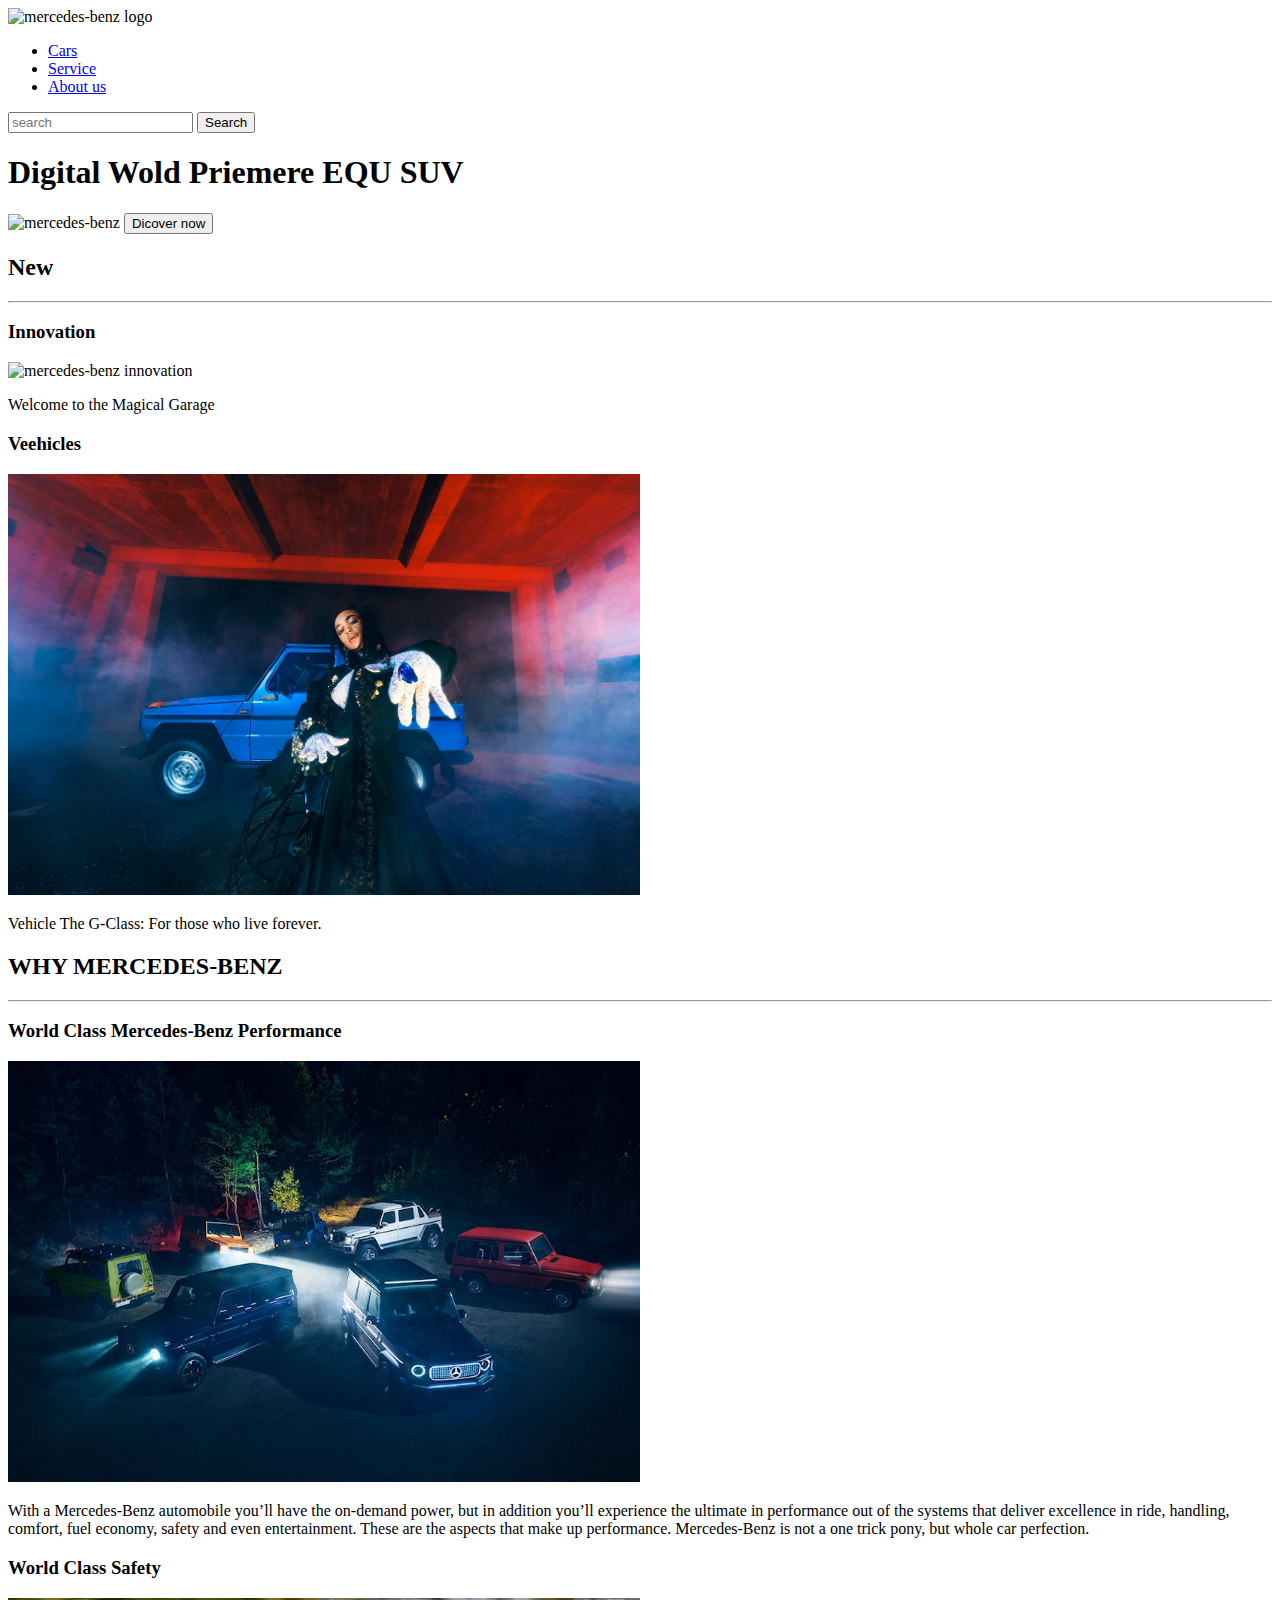
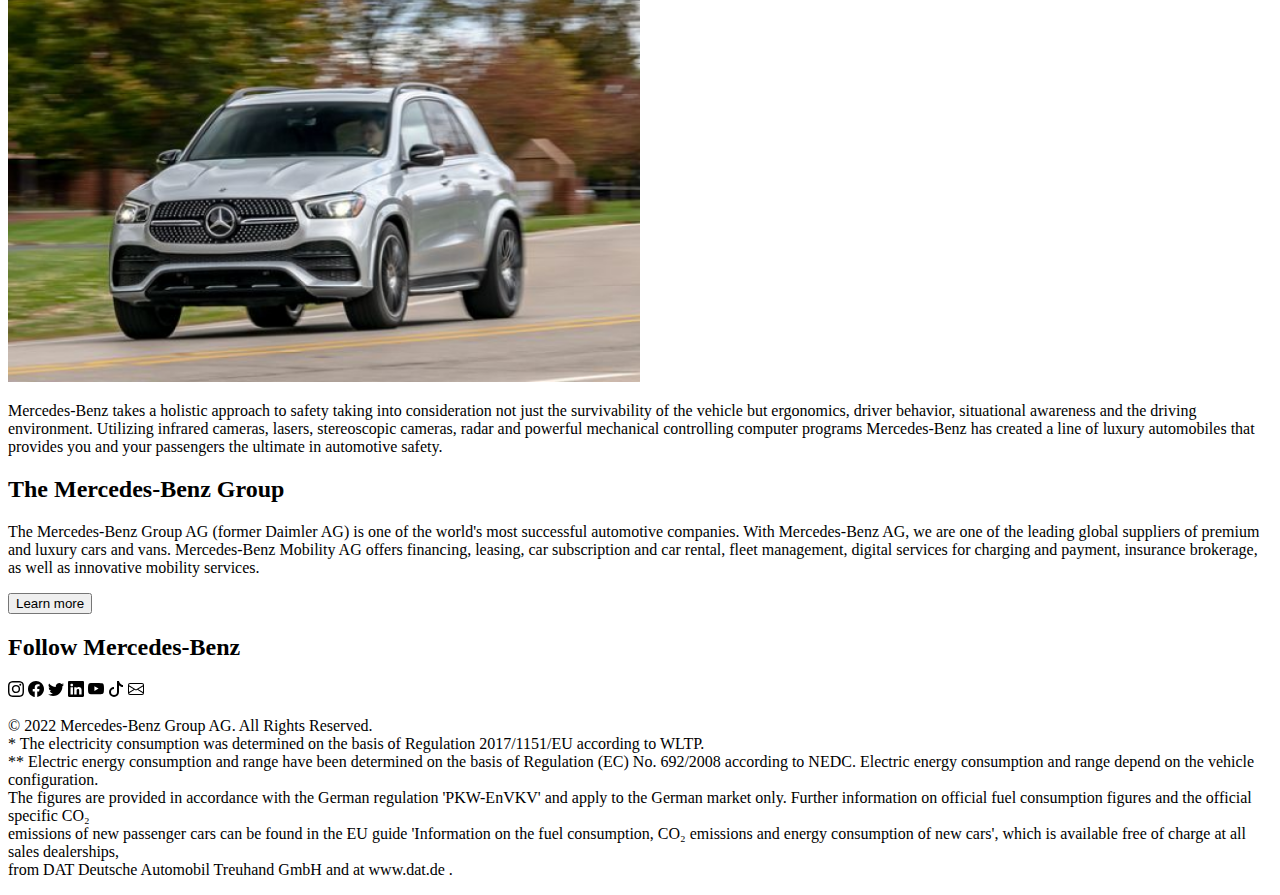
==== index.html @ 8e80aeaf "home picture changed" ====
<!DOCTYPE html>

<html lang="en">
    <head>
        <meta charset="UTF-8">
        <meta
  name="description"
  content="Mercedes-Benz is a German global automobile marque and a division of Daimler AG. Mercedes-Benz is known for luxury vehicles, buses, coaches, ambulances and trucks. The headquarters is in Stuttgart, Baden-Württemberg.">
        <meta http-equiv="X-UA-Compatible" content="IE=edge">
        <meta name="viewport" content="width=device-width, initial-scale=1.0">
        <script src="https://icons.getbootstrap.com/"></script>
        <title>Mercedes-Benz-Home</title>
    </head>
    <body>
        <!--header-->
       <header>
        <img src="picture/logo.png" alt="mercedes-benz logo" style="width:100px; height: auto">
        <div>
            <menu>
                <li><a href="HTML/cars.html">Cars</a></li>
                <li><a href="HTML/service.html">Service</a></li>
                <li><a href="HTML/about.html">About us</a></li>
            </menu>
        </div>
           <input type="search" id="site-search" name="search" placeholder="search">
        <button>Search</button>
       </header>
       <!--main-->
       <main>

        <section>
            <h1>Digital Wold Priemere EQU SUV</h1>
            <img src="https://www.mercedes-benz.com/en/vehicles/passenger-cars/eqs-suv/_jcr_content/root/slider/sliderchilditems/slideritem/image/MQ7-0-image-20220916083912/01-mercedes-benz-eqs-suv-livestream-3400x1440.jpeg" alt="mercedes-benz" style="width:100%; height:auto;">
            <button>Dicover now</button>
        </section>
        <section>
            <h2>New</h2>
            <hr>
            <article>
                <h3>Innovation</h3>
                <img src="https://www.mercedes-benz.com/en/_jcr_content/root/teasertiles/parsys/teasertilesitem/image/MQ6-0-image-20220722085147/mercedes-benz-home-teaser-eq-drivetrain-2784x1570-08-2022.jpeg" alt="mercedes-benz innovation" style="width:50%; height:auto;">
                <p>Welcome to the Magical Garage</p>
            </article>
            <article>
                <h3>Veehicles</h3>
                <img src="picture/home/vehicles.jpg" alt="mercedes-benz vehicles" style="width:50%; height:auto;">
                <p>Vehicle The G-Class: For those who live forever.</p>
            </article>
        </section>
        <section>
            <h2>WHY MERCEDES-BENZ</h2>
            <hr>
            <article>
                <h3>World Class Mercedes-Benz Performance</h3>
                <img src="picture/home/g-class.jpg" alt="mercedes-benz g-class" style="width:50%; height:auto;">
                <p>
                    With a Mercedes-Benz automobile you’ll have the on-demand power, but in addition you’ll experience the ultimate in 
                    performance out of the systems that deliver excellence in ride, handling, comfort, fuel economy, safety and even entertainment. 
                    These are the aspects that make up performance. Mercedes-Benz is not a one trick pony, but whole car perfection.
                </p>
            </article>
            <article>
                <h3>World Class Safety</h3>
                <img src="picture/home/Class-safety.png" alt="class-safety" style="width:50%; height:auto;">
                <p>
                    Mercedes-Benz takes a holistic approach to safety taking into consideration not just the survivability of the vehicle but ergonomics, 
                    driver behavior, situational awareness and the driving environment. Utilizing infrared cameras, lasers, stereoscopic cameras, radar 
                    and powerful mechanical controlling computer programs Mercedes-Benz has created a line of luxury automobiles that provides you and your passengers the ultimate in automotive safety.
                </p>
            </article>
        </section>
       </main>
       <!-- footer-->
       <footer>
        <section>
            <h2>The Mercedes-Benz Group</h2>
            <p>
                The Mercedes-Benz Group AG (former Daimler AG) is one of the world's most successful automotive companies. With Mercedes-Benz AG, we are one of the 
                leading global suppliers of premium and luxury cars and vans. Mercedes-Benz Mobility AG offers financing, leasing, car subscription and car rental, 
                fleet management, digital services for charging and payment, insurance brokerage, as well as innovative mobility services.
            </p>
            <button>Learn more</button>
        </section>
        <section>
            <h2>Follow Mercedes-Benz</h2>
            <svg xmlns="http://www.w3.org/2000/svg" width="16" height="16" fill="currentColor" class="bi bi-instagram" viewBox="0 0 16 16">
                <path d="M8 0C5.829 0 5.556.01 4.703.048 3.85.088 3.269.222 2.76.42a3.917 3.917 0 0 0-1.417.923A3.927 3.927 0 0 0 .42 2.76C.222 3.268.087 3.85.048 4.7.01 5.555 0 5.827 0 8.001c0 2.172.01 2.444.048 3.297.04.852.174 1.433.372 1.942.205.526.478.972.923 1.417.444.445.89.719 1.416.923.51.198 1.09.333 1.942.372C5.555 15.99 5.827 16 8 16s2.444-.01 3.298-.048c.851-.04 1.434-.174 1.943-.372a3.916 3.916 0 0 0 1.416-.923c.445-.445.718-.891.923-1.417.197-.509.332-1.09.372-1.942C15.99 10.445 16 10.173 16 8s-.01-2.445-.048-3.299c-.04-.851-.175-1.433-.372-1.941a3.926 3.926 0 0 0-.923-1.417A3.911 3.911 0 0 0 13.24.42c-.51-.198-1.092-.333-1.943-.372C10.443.01 10.172 0 7.998 0h.003zm-.717 1.442h.718c2.136 0 2.389.007 3.232.046.78.035 1.204.166 1.486.275.373.145.64.319.92.599.28.28.453.546.598.92.11.281.24.705.275 1.485.039.843.047 1.096.047 3.231s-.008 2.389-.047 3.232c-.035.78-.166 1.203-.275 1.485a2.47 2.47 0 0 1-.599.919c-.28.28-.546.453-.92.598-.28.11-.704.24-1.485.276-.843.038-1.096.047-3.232.047s-2.39-.009-3.233-.047c-.78-.036-1.203-.166-1.485-.276a2.478 2.478 0 0 1-.92-.598 2.48 2.48 0 0 1-.6-.92c-.109-.281-.24-.705-.275-1.485-.038-.843-.046-1.096-.046-3.233 0-2.136.008-2.388.046-3.231.036-.78.166-1.204.276-1.486.145-.373.319-.64.599-.92.28-.28.546-.453.92-.598.282-.11.705-.24 1.485-.276.738-.034 1.024-.044 2.515-.045v.002zm4.988 1.328a.96.96 0 1 0 0 1.92.96.96 0 0 0 0-1.92zm-4.27 1.122a4.109 4.109 0 1 0 0 8.217 4.109 4.109 0 0 0 0-8.217zm0 1.441a2.667 2.667 0 1 1 0 5.334 2.667 2.667 0 0 1 0-5.334z"/>
            </svg>
            <svg xmlns="http://www.w3.org/2000/svg" width="16" height="16" fill="currentColor" class="bi bi-facebook" viewBox="0 0 16 16">
                <path d="M16 8.049c0-4.446-3.582-8.05-8-8.05C3.58 0-.002 3.603-.002 8.05c0 4.017 2.926 7.347 6.75 7.951v-5.625h-2.03V8.05H6.75V6.275c0-2.017 1.195-3.131 3.022-3.131.876 0 1.791.157 1.791.157v1.98h-1.009c-.993 0-1.303.621-1.303 1.258v1.51h2.218l-.354 2.326H9.25V16c3.824-.604 6.75-3.934 6.75-7.951z"/>
            </svg>
            <svg xmlns="http://www.w3.org/2000/svg" width="16" height="16" fill="currentColor" class="bi bi-twitter" viewBox="0 0 16 16">
                <path d="M5.026 15c6.038 0 9.341-5.003 9.341-9.334 0-.14 0-.282-.006-.422A6.685 6.685 0 0 0 16 3.542a6.658 6.658 0 0 1-1.889.518 3.301 3.301 0 0 0 1.447-1.817 6.533 6.533 0 0 1-2.087.793A3.286 3.286 0 0 0 7.875 6.03a9.325 9.325 0 0 1-6.767-3.429 3.289 3.289 0 0 0 1.018 4.382A3.323 3.323 0 0 1 .64 6.575v.045a3.288 3.288 0 0 0 2.632 3.218 3.203 3.203 0 0 1-.865.115 3.23 3.23 0 0 1-.614-.057 3.283 3.283 0 0 0 3.067 2.277A6.588 6.588 0 0 1 .78 13.58a6.32 6.32 0 0 1-.78-.045A9.344 9.344 0 0 0 5.026 15z"/>
            </svg>
            <svg xmlns="http://www.w3.org/2000/svg" width="16" height="16" fill="currentColor" class="bi bi-linkedin" viewBox="0 0 16 16">
                <path d="M0 1.146C0 .513.526 0 1.175 0h13.65C15.474 0 16 .513 16 1.146v13.708c0 .633-.526 1.146-1.175 1.146H1.175C.526 16 0 15.487 0 14.854V1.146zm4.943 12.248V6.169H2.542v7.225h2.401zm-1.2-8.212c.837 0 1.358-.554 1.358-1.248-.015-.709-.52-1.248-1.342-1.248-.822 0-1.359.54-1.359 1.248 0 .694.521 1.248 1.327 1.248h.016zm4.908 8.212V9.359c0-.216.016-.432.08-.586.173-.431.568-.878 1.232-.878.869 0 1.216.662 1.216 1.634v3.865h2.401V9.25c0-2.22-1.184-3.252-2.764-3.252-1.274 0-1.845.7-2.165 1.193v.025h-.016a5.54 5.54 0 0 1 .016-.025V6.169h-2.4c.03.678 0 7.225 0 7.225h2.4z"/>
            </svg>
            <svg xmlns="http://www.w3.org/2000/svg" width="16" height="16" fill="currentColor" class="bi bi-youtube" viewBox="0 0 16 16">
                <path d="M8.051 1.999h.089c.822.003 4.987.033 6.11.335a2.01 2.01 0 0 1 1.415 1.42c.101.38.172.883.22 1.402l.01.104.022.26.008.104c.065.914.073 1.77.074 1.957v.075c-.001.194-.01 1.108-.082 2.06l-.008.105-.009.104c-.05.572-.124 1.14-.235 1.558a2.007 2.007 0 0 1-1.415 1.42c-1.16.312-5.569.334-6.18.335h-.142c-.309 0-1.587-.006-2.927-.052l-.17-.006-.087-.004-.171-.007-.171-.007c-1.11-.049-2.167-.128-2.654-.26a2.007 2.007 0 0 1-1.415-1.419c-.111-.417-.185-.986-.235-1.558L.09 9.82l-.008-.104A31.4 31.4 0 0 1 0 7.68v-.123c.002-.215.01-.958.064-1.778l.007-.103.003-.052.008-.104.022-.26.01-.104c.048-.519.119-1.023.22-1.402a2.007 2.007 0 0 1 1.415-1.42c.487-.13 1.544-.21 2.654-.26l.17-.007.172-.006.086-.003.171-.007A99.788 99.788 0 0 1 7.858 2h.193zM6.4 5.209v4.818l4.157-2.408L6.4 5.209z"/>
            </svg>
            <svg xmlns="http://www.w3.org/2000/svg" width="16" height="16" fill="currentColor" class="bi bi-tiktok" viewBox="0 0 16 16">
                <path d="M9 0h1.98c.144.715.54 1.617 1.235 2.512C12.895 3.389 13.797 4 15 4v2c-1.753 0-3.07-.814-4-1.829V11a5 5 0 1 1-5-5v2a3 3 0 1 0 3 3V0Z"/>
            </svg>
            <svg xmlns="http://www.w3.org/2000/svg" width="16" height="16" fill="currentColor" class="bi bi-envelope" viewBox="0 0 16 16">
                <path d="M0 4a2 2 0 0 1 2-2h12a2 2 0 0 1 2 2v8a2 2 0 0 1-2 2H2a2 2 0 0 1-2-2V4Zm2-1a1 1 0 0 0-1 1v.217l7 4.2 7-4.2V4a1 1 0 0 0-1-1H2Zm13 2.383-4.708 2.825L15 11.105V5.383Zm-.034 6.876-5.64-3.471L8 9.583l-1.326-.795-5.64 3.47A1 1 0 0 0 2 13h12a1 1 0 0 0 .966-.741ZM1 11.105l4.708-2.897L1 5.383v5.722Z"/>
            </svg>
        </section>
        <p>
            © 2022 Mercedes-Benz Group AG. All Rights Reserved.
            <br>
* The electricity consumption was determined on the basis of Regulation 2017/1151/EU according to WLTP.<br>
** Electric energy consumption and range have been determined on the basis of Regulation (EC) No. 692/2008 according to NEDC. Electric energy consumption and range depend on the vehicle configuration.<br>
The figures are provided in accordance with the German regulation 'PKW-EnVKV' and apply to the German market only. Further information on official fuel consumption figures and the official specific CO₂ <br>
emissions of new passenger cars can be found in the EU guide 'Information on the fuel consumption, CO₂ emissions and energy consumption of new cars', which is available free of charge at all sales dealerships,<br> 
from DAT Deutsche Automobil Treuhand GmbH and at www.dat.de .

        </p>
       </footer>
    </body>
</html>
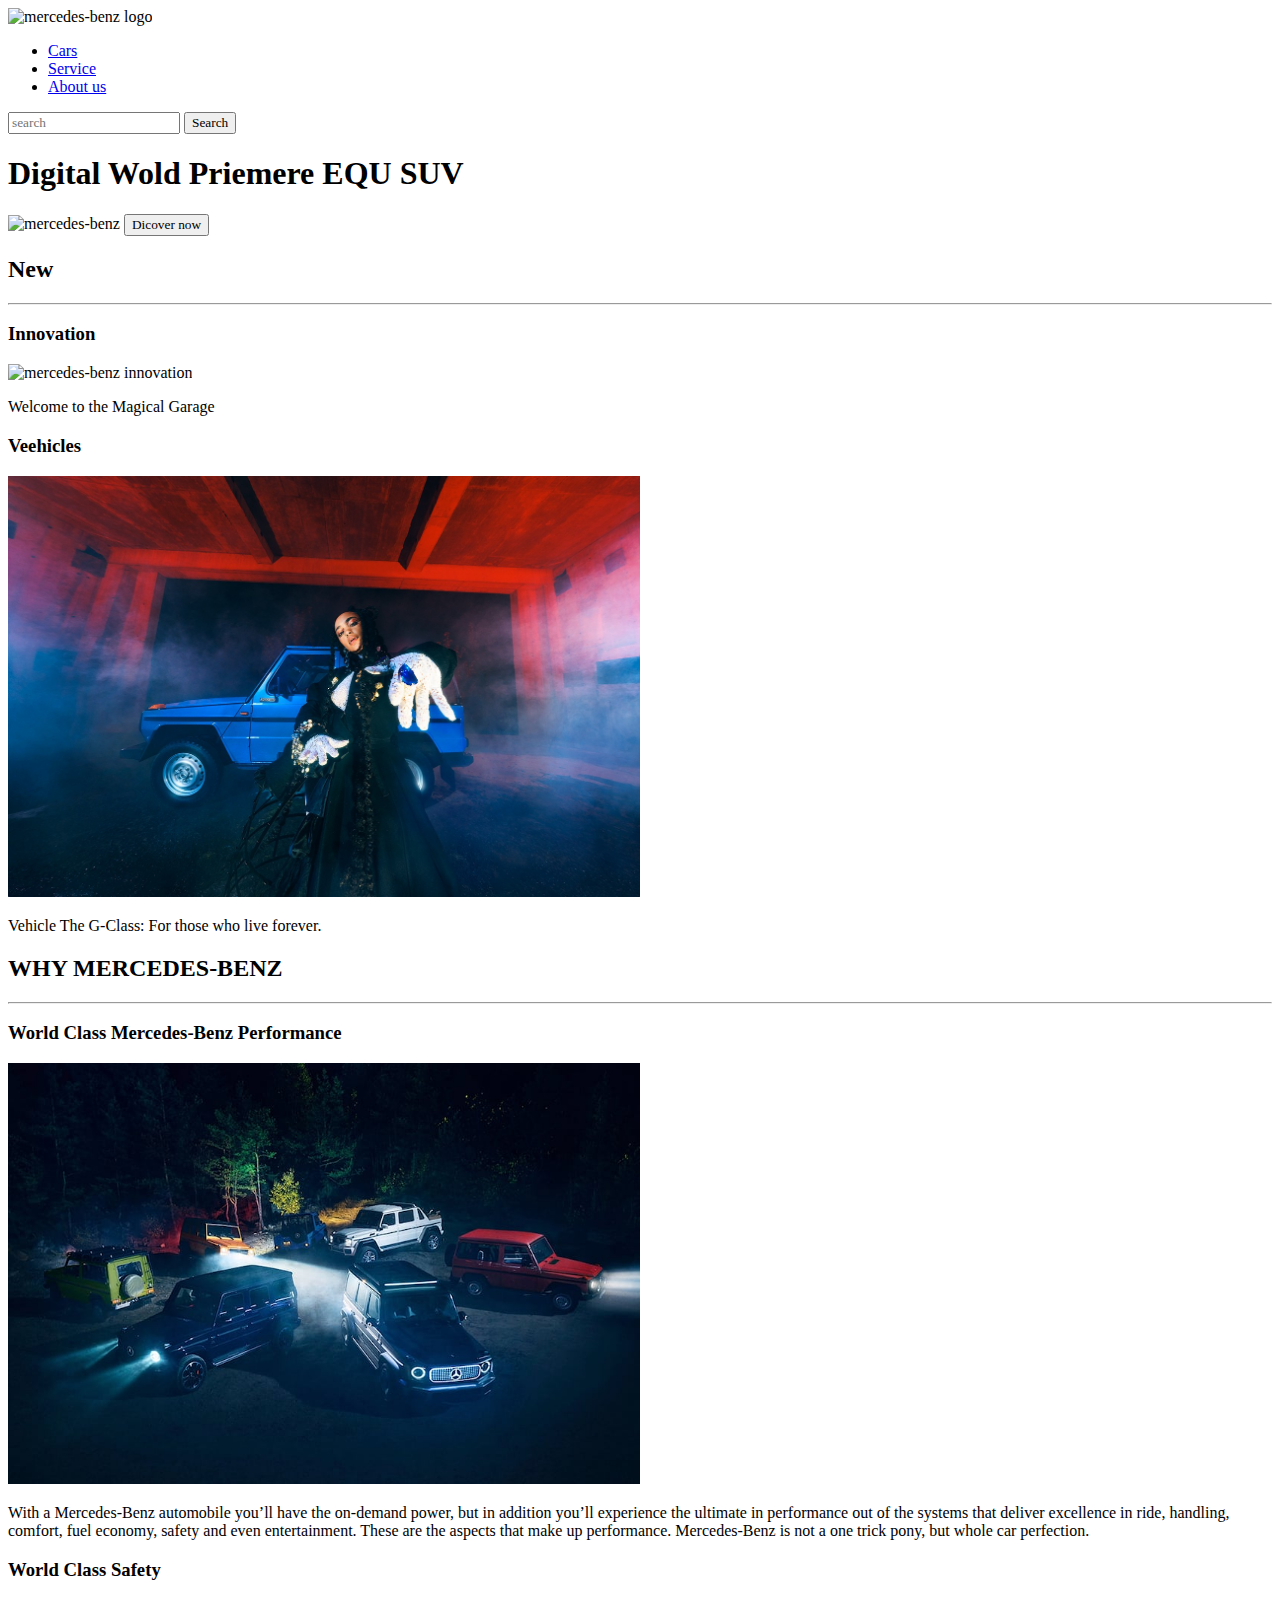
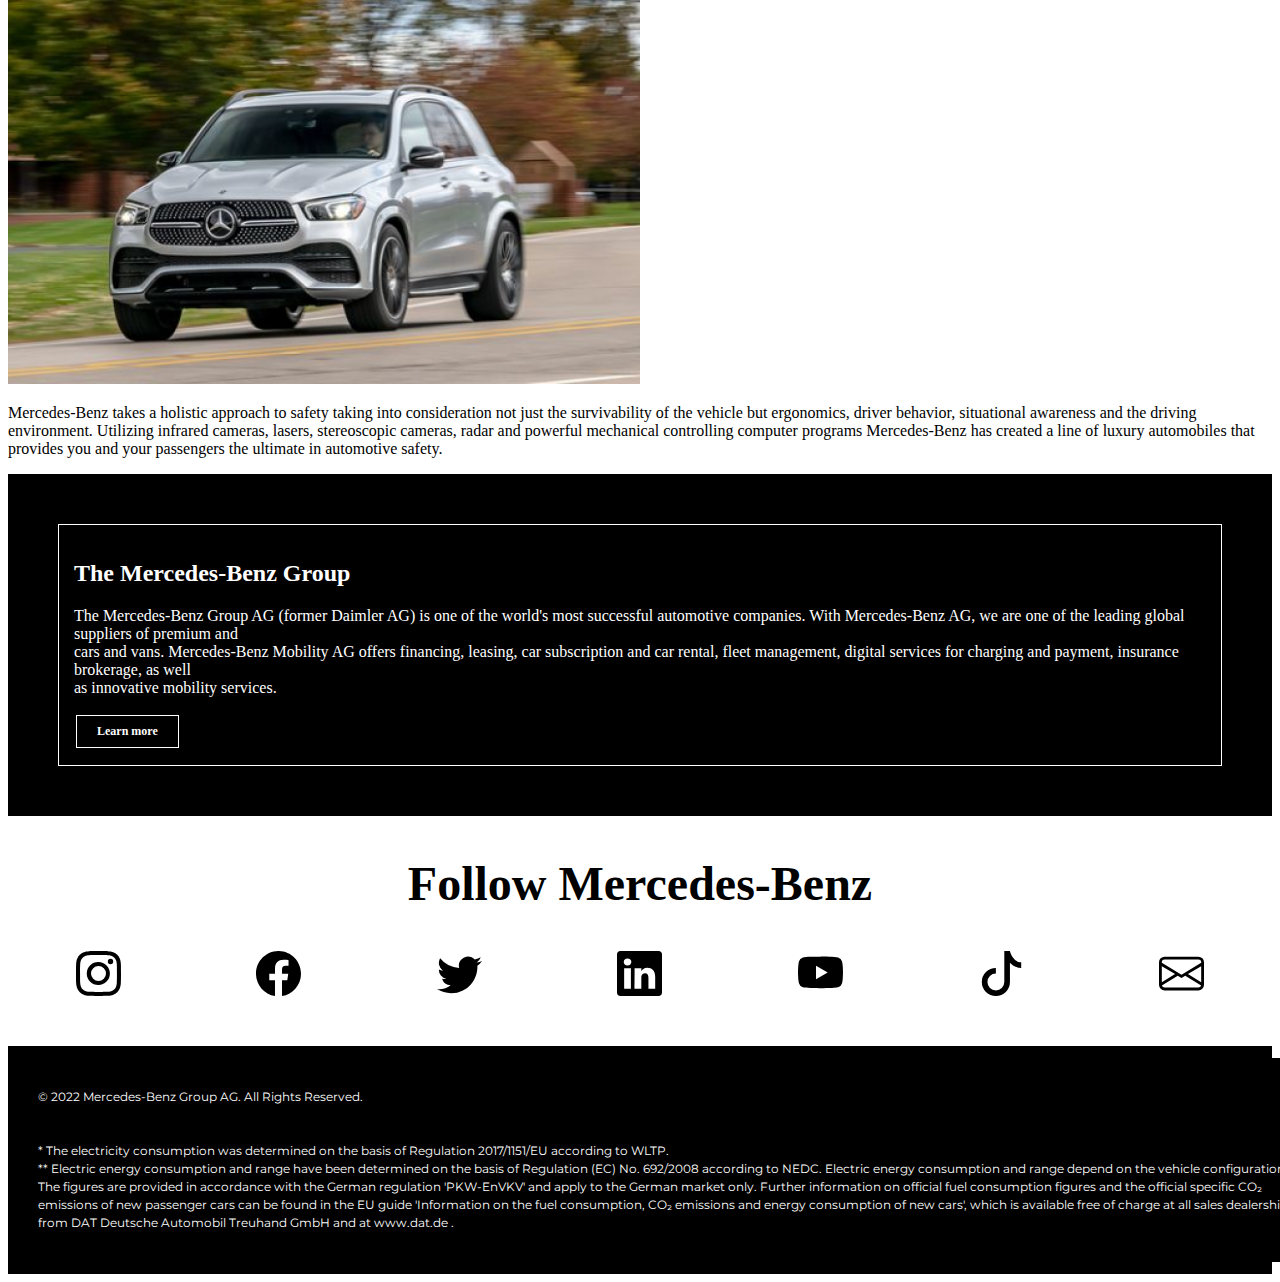
==== commit 11c3e53e: "add google font link" ====
--- a/index.html
+++ b/index.html
@@ -8,7 +8,9 @@
   content="Mercedes-Benz is a German global automobile marque and a division of Daimler AG. Mercedes-Benz is known for luxury vehicles, buses, coaches, ambulances and trucks. The headquarters is in Stuttgart, Baden-Württemberg.">
         <meta http-equiv="X-UA-Compatible" content="IE=edge">
         <meta name="viewport" content="width=device-width, initial-scale=1.0">
+        <link href='https://fonts.googleapis.com/css?family=Montserrat' rel='stylesheet'>
         <script src="https://icons.getbootstrap.com/"></script>
+        <link rel="stylesheet" href="/CSS/test.css">
         <title>Mercedes-Benz-Home</title>
     </head>
     <body>
@@ -71,42 +73,47 @@
         </section>
        </main>
        <!-- footer-->
-       <footer>
-        <section>
+       <footer class="footer">
+        <section class="footer group">
             <h2>The Mercedes-Benz Group</h2>
             <p>
-                The Mercedes-Benz Group AG (former Daimler AG) is one of the world's most successful automotive companies. With Mercedes-Benz AG, we are one of the 
-                leading global suppliers of premium and luxury cars and vans. Mercedes-Benz Mobility AG offers financing, leasing, car subscription and car rental, 
-                fleet management, digital services for charging and payment, insurance brokerage, as well as innovative mobility services.
+                The Mercedes-Benz Group AG (former Daimler AG) is one of the world's most successful automotive companies. With Mercedes-Benz AG, we are one of the leading global suppliers of premium and <br>
+                 cars and vans. Mercedes-Benz Mobility AG offers financing, leasing, car subscription and car rental, fleet management, digital services for charging and payment, insurance brokerage, as well <br>
+                 as innovative mobility services.
             </p>
             <button>Learn more</button>
         </section>
-        <section>
-            <h2>Follow Mercedes-Benz</h2>
-            <svg xmlns="http://www.w3.org/2000/svg" width="16" height="16" fill="currentColor" class="bi bi-instagram" viewBox="0 0 16 16">
+        
+        <section  class="footer social">
+            <h2 class="footer social title">Follow Mercedes-Benz</h2>
+            <div class="footer social icons">
+            <svg xmlns="http://www.w3.org/2000/svg" width="45" height="45" fill="currentColor" class="footer social item svg" viewBox="0 0 16 16">
                 <path d="M8 0C5.829 0 5.556.01 4.703.048 3.85.088 3.269.222 2.76.42a3.917 3.917 0 0 0-1.417.923A3.927 3.927 0 0 0 .42 2.76C.222 3.268.087 3.85.048 4.7.01 5.555 0 5.827 0 8.001c0 2.172.01 2.444.048 3.297.04.852.174 1.433.372 1.942.205.526.478.972.923 1.417.444.445.89.719 1.416.923.51.198 1.09.333 1.942.372C5.555 15.99 5.827 16 8 16s2.444-.01 3.298-.048c.851-.04 1.434-.174 1.943-.372a3.916 3.916 0 0 0 1.416-.923c.445-.445.718-.891.923-1.417.197-.509.332-1.09.372-1.942C15.99 10.445 16 10.173 16 8s-.01-2.445-.048-3.299c-.04-.851-.175-1.433-.372-1.941a3.926 3.926 0 0 0-.923-1.417A3.911 3.911 0 0 0 13.24.42c-.51-.198-1.092-.333-1.943-.372C10.443.01 10.172 0 7.998 0h.003zm-.717 1.442h.718c2.136 0 2.389.007 3.232.046.78.035 1.204.166 1.486.275.373.145.64.319.92.599.28.28.453.546.598.92.11.281.24.705.275 1.485.039.843.047 1.096.047 3.231s-.008 2.389-.047 3.232c-.035.78-.166 1.203-.275 1.485a2.47 2.47 0 0 1-.599.919c-.28.28-.546.453-.92.598-.28.11-.704.24-1.485.276-.843.038-1.096.047-3.232.047s-2.39-.009-3.233-.047c-.78-.036-1.203-.166-1.485-.276a2.478 2.478 0 0 1-.92-.598 2.48 2.48 0 0 1-.6-.92c-.109-.281-.24-.705-.275-1.485-.038-.843-.046-1.096-.046-3.233 0-2.136.008-2.388.046-3.231.036-.78.166-1.204.276-1.486.145-.373.319-.64.599-.92.28-.28.546-.453.92-.598.282-.11.705-.24 1.485-.276.738-.034 1.024-.044 2.515-.045v.002zm4.988 1.328a.96.96 0 1 0 0 1.92.96.96 0 0 0 0-1.92zm-4.27 1.122a4.109 4.109 0 1 0 0 8.217 4.109 4.109 0 0 0 0-8.217zm0 1.441a2.667 2.667 0 1 1 0 5.334 2.667 2.667 0 0 1 0-5.334z"/>
             </svg>
-            <svg xmlns="http://www.w3.org/2000/svg" width="16" height="16" fill="currentColor" class="bi bi-facebook" viewBox="0 0 16 16">
+            <svg xmlns="http://www.w3.org/2000/svg" width="45" height="45" fill="currentColor" class="footer social svg item" viewBox="0 0 16 16">
                 <path d="M16 8.049c0-4.446-3.582-8.05-8-8.05C3.58 0-.002 3.603-.002 8.05c0 4.017 2.926 7.347 6.75 7.951v-5.625h-2.03V8.05H6.75V6.275c0-2.017 1.195-3.131 3.022-3.131.876 0 1.791.157 1.791.157v1.98h-1.009c-.993 0-1.303.621-1.303 1.258v1.51h2.218l-.354 2.326H9.25V16c3.824-.604 6.75-3.934 6.75-7.951z"/>
             </svg>
-            <svg xmlns="http://www.w3.org/2000/svg" width="16" height="16" fill="currentColor" class="bi bi-twitter" viewBox="0 0 16 16">
+            <svg xmlns="http://www.w3.org/2000/svg" width="45" height="45" fill="currentColor" class="footer social svg item" viewBox="0 0 16 16">
                 <path d="M5.026 15c6.038 0 9.341-5.003 9.341-9.334 0-.14 0-.282-.006-.422A6.685 6.685 0 0 0 16 3.542a6.658 6.658 0 0 1-1.889.518 3.301 3.301 0 0 0 1.447-1.817 6.533 6.533 0 0 1-2.087.793A3.286 3.286 0 0 0 7.875 6.03a9.325 9.325 0 0 1-6.767-3.429 3.289 3.289 0 0 0 1.018 4.382A3.323 3.323 0 0 1 .64 6.575v.045a3.288 3.288 0 0 0 2.632 3.218 3.203 3.203 0 0 1-.865.115 3.23 3.23 0 0 1-.614-.057 3.283 3.283 0 0 0 3.067 2.277A6.588 6.588 0 0 1 .78 13.58a6.32 6.32 0 0 1-.78-.045A9.344 9.344 0 0 0 5.026 15z"/>
             </svg>
-            <svg xmlns="http://www.w3.org/2000/svg" width="16" height="16" fill="currentColor" class="bi bi-linkedin" viewBox="0 0 16 16">
+            <svg xmlns="http://www.w3.org/2000/svg" width="45" height="45" fill="currentColor" class="footer social svg item" viewBox="0 0 16 16">
                 <path d="M0 1.146C0 .513.526 0 1.175 0h13.65C15.474 0 16 .513 16 1.146v13.708c0 .633-.526 1.146-1.175 1.146H1.175C.526 16 0 15.487 0 14.854V1.146zm4.943 12.248V6.169H2.542v7.225h2.401zm-1.2-8.212c.837 0 1.358-.554 1.358-1.248-.015-.709-.52-1.248-1.342-1.248-.822 0-1.359.54-1.359 1.248 0 .694.521 1.248 1.327 1.248h.016zm4.908 8.212V9.359c0-.216.016-.432.08-.586.173-.431.568-.878 1.232-.878.869 0 1.216.662 1.216 1.634v3.865h2.401V9.25c0-2.22-1.184-3.252-2.764-3.252-1.274 0-1.845.7-2.165 1.193v.025h-.016a5.54 5.54 0 0 1 .016-.025V6.169h-2.4c.03.678 0 7.225 0 7.225h2.4z"/>
             </svg>
-            <svg xmlns="http://www.w3.org/2000/svg" width="16" height="16" fill="currentColor" class="bi bi-youtube" viewBox="0 0 16 16">
+            <svg xmlns="http://www.w3.org/2000/svg" width="45" height="45" fill="currentColor" class="footer social svg item" viewBox="0 0 16 16">
                 <path d="M8.051 1.999h.089c.822.003 4.987.033 6.11.335a2.01 2.01 0 0 1 1.415 1.42c.101.38.172.883.22 1.402l.01.104.022.26.008.104c.065.914.073 1.77.074 1.957v.075c-.001.194-.01 1.108-.082 2.06l-.008.105-.009.104c-.05.572-.124 1.14-.235 1.558a2.007 2.007 0 0 1-1.415 1.42c-1.16.312-5.569.334-6.18.335h-.142c-.309 0-1.587-.006-2.927-.052l-.17-.006-.087-.004-.171-.007-.171-.007c-1.11-.049-2.167-.128-2.654-.26a2.007 2.007 0 0 1-1.415-1.419c-.111-.417-.185-.986-.235-1.558L.09 9.82l-.008-.104A31.4 31.4 0 0 1 0 7.68v-.123c.002-.215.01-.958.064-1.778l.007-.103.003-.052.008-.104.022-.26.01-.104c.048-.519.119-1.023.22-1.402a2.007 2.007 0 0 1 1.415-1.42c.487-.13 1.544-.21 2.654-.26l.17-.007.172-.006.086-.003.171-.007A99.788 99.788 0 0 1 7.858 2h.193zM6.4 5.209v4.818l4.157-2.408L6.4 5.209z"/>
             </svg>
-            <svg xmlns="http://www.w3.org/2000/svg" width="16" height="16" fill="currentColor" class="bi bi-tiktok" viewBox="0 0 16 16">
+            <svg xmlns="http://www.w3.org/2000/svg" width="45" height="45" fill="currentColor" class="footer social svg item" viewBox="0 0 16 16">
                 <path d="M9 0h1.98c.144.715.54 1.617 1.235 2.512C12.895 3.389 13.797 4 15 4v2c-1.753 0-3.07-.814-4-1.829V11a5 5 0 1 1-5-5v2a3 3 0 1 0 3 3V0Z"/>
             </svg>
-            <svg xmlns="http://www.w3.org/2000/svg" width="16" height="16" fill="currentColor" class="bi bi-envelope" viewBox="0 0 16 16">
+            <svg xmlns="http://www.w3.org/2000/svg" width="45" height="45" fill="currentColor" class="footer social svg item" viewBox="0 0 16 16">
                 <path d="M0 4a2 2 0 0 1 2-2h12a2 2 0 0 1 2 2v8a2 2 0 0 1-2 2H2a2 2 0 0 1-2-2V4Zm2-1a1 1 0 0 0-1 1v.217l7 4.2 7-4.2V4a1 1 0 0 0-1-1H2Zm13 2.383-4.708 2.825L15 11.105V5.383Zm-.034 6.876-5.64-3.471L8 9.583l-1.326-.795-5.64 3.47A1 1 0 0 0 2 13h12a1 1 0 0 0 .966-.741ZM1 11.105l4.708-2.897L1 5.383v5.722Z"/>
             </svg>
+        </div>
         </section>
-        <p>
+        <p class="footer copyright">
             © 2022 Mercedes-Benz Group AG. All Rights Reserved.
+            <br>
+            <br>
             <br>
 * The electricity consumption was determined on the basis of Regulation 2017/1151/EU according to WLTP.<br>
 ** Electric energy consumption and range have been determined on the basis of Regulation (EC) No. 692/2008 according to NEDC. Electric energy consumption and range depend on the vehicle configuration.<br>
--- a/CSS/test.css
+++ b/CSS/test.css
@@ -0,0 +1,72 @@
+*{
+  font-family: 'Montserant';
+  font-weight: medium;
+}
+
+
+/*Footer css*/
+footer{
+    background-color:black;
+    color:white;
+    display: flex;
+    flex-direction: column;
+  }
+  .footer.group{
+    text-align: start;
+    border: 1px solid;
+    margin: 50px;
+    padding: 15px;
+  }
+  .footer.group.h2{
+    font-size: 22px;
+    font-family: 'EB Garamond';
+  }
+  .footer.p{
+    font-size: 12px;
+    font-family: 'Montserant';
+    font-weight: bold;
+  }
+   footer section button{
+    background-color: #000;
+    color: white;
+    font-size: 12px;
+    border: 1px solid white;
+    font-family: 'Montserant';
+    font-weight: bold;
+    margin: 2px;
+    position: relative;
+    padding: 8px 20px;
+    cursor: pointer;
+  }
+  .footer.social {
+    background-color: #ffffff;
+    color: black;
+    display: flex;
+    flex-direction: column;
+    text-align: center;
+  }
+  .footer.social.title{
+    text-align: center;
+    font-size: 48px;
+    font-family: 'EB Garamond';
+    font-weight: bold;
+}
+.footer.social.icons{
+    display: flex;
+    flex-direction: row;
+    justify-content: space-around;
+}
+ .footer.social.svg.item{
+    padding-bottom: 50px;
+ }
+  
+  .footer.copyright {
+    font-family: 'Montserrat';font-size: 12px;
+    width: 40000px;
+    line-height: 18px;
+    letter-spacing: auto;
+    background: #000;
+    -webkit-text-fill-color:white;
+    padding: 30px 30px 30px 30px;
+    position: static;
+  }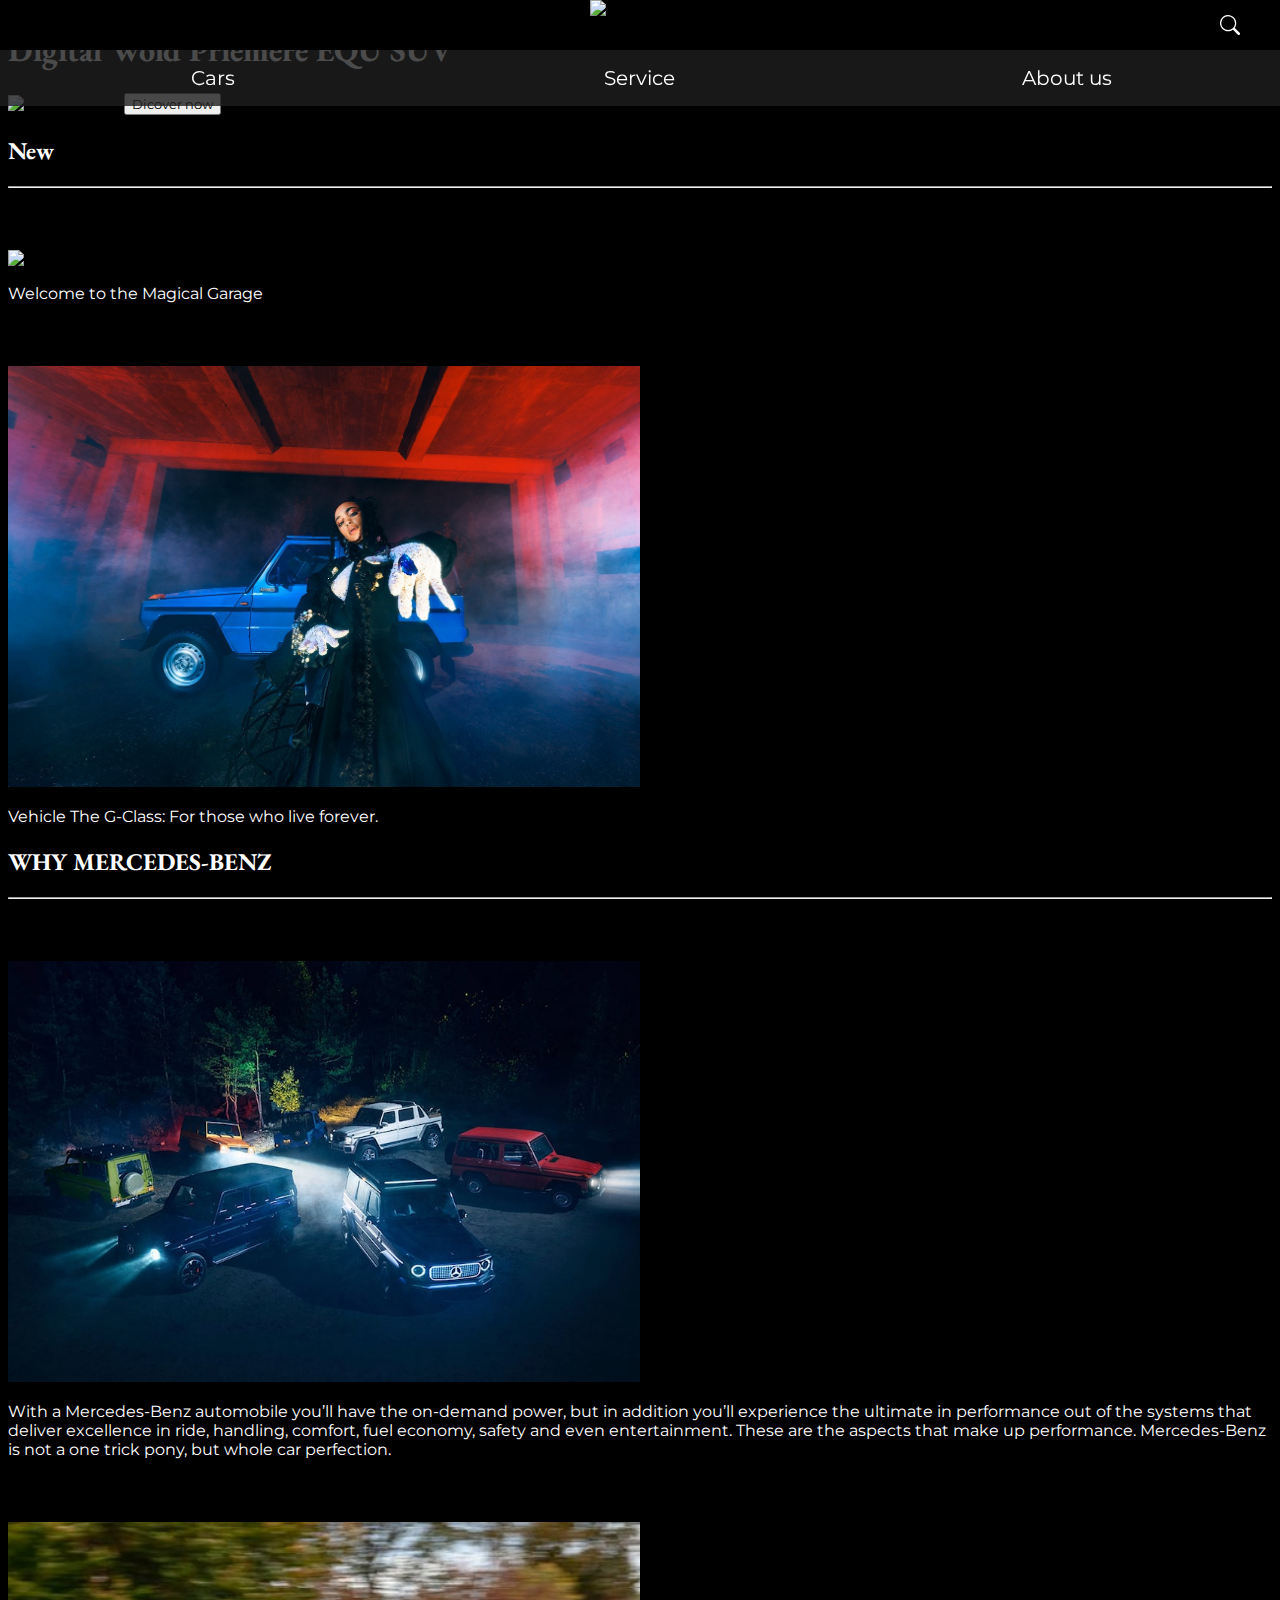
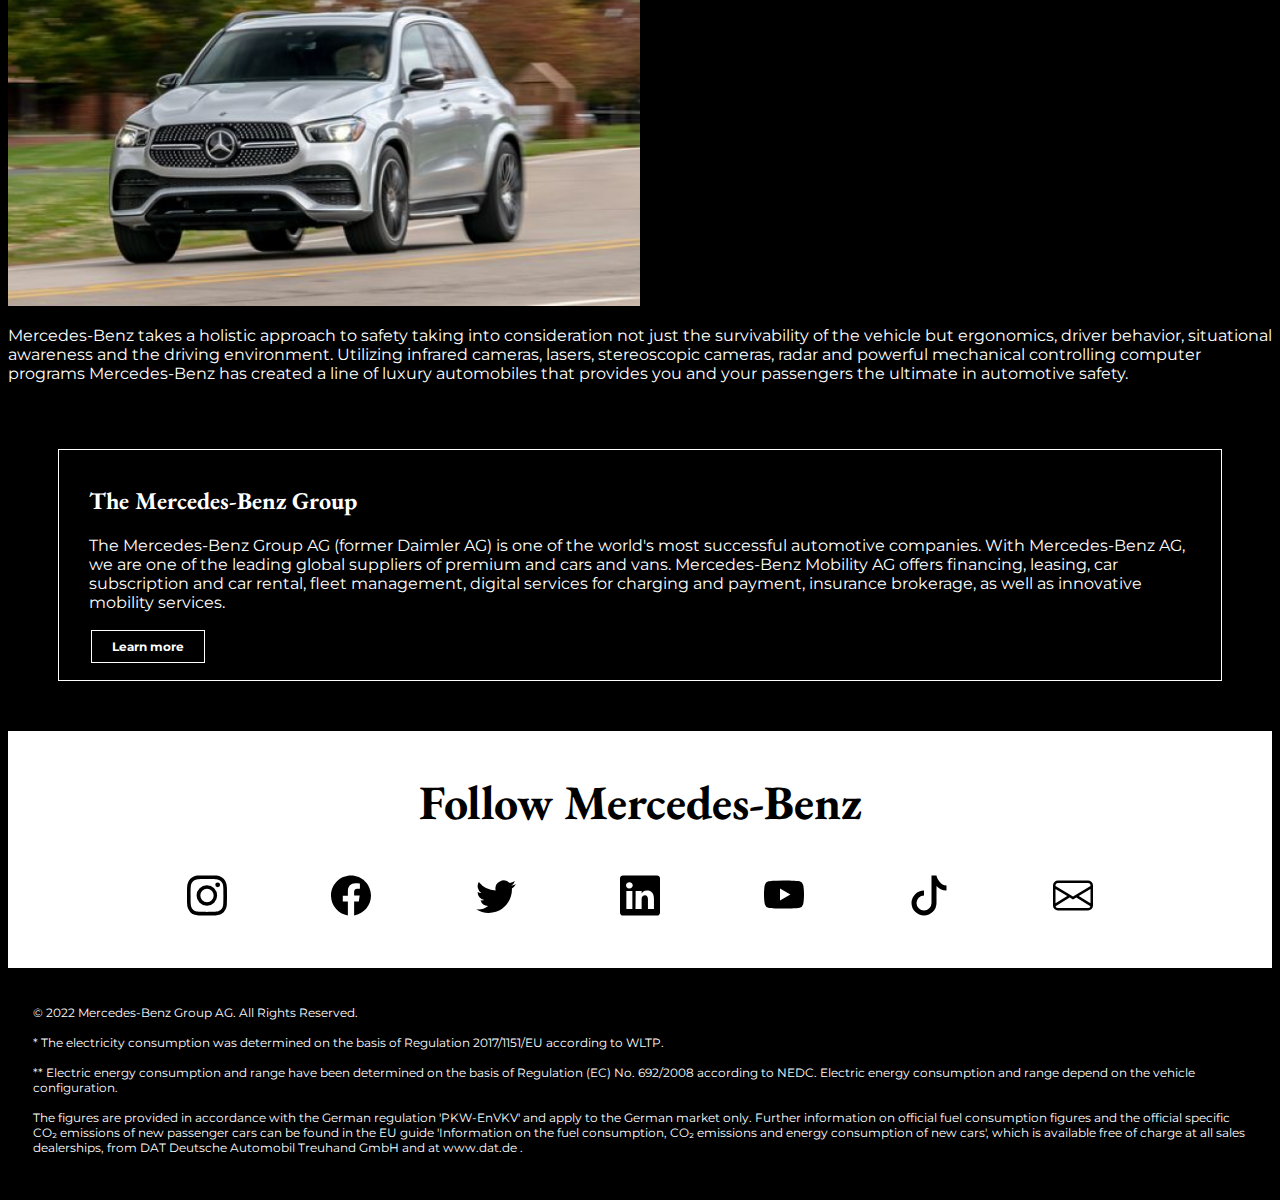
==== commit 854b1951: "header style done" ====
--- a/index.html
+++ b/index.html
@@ -8,24 +8,33 @@
   content="Mercedes-Benz is a German global automobile marque and a division of Daimler AG. Mercedes-Benz is known for luxury vehicles, buses, coaches, ambulances and trucks. The headquarters is in Stuttgart, Baden-Württemberg.">
         <meta http-equiv="X-UA-Compatible" content="IE=edge">
         <meta name="viewport" content="width=device-width, initial-scale=1.0">
-        <link href='https://fonts.googleapis.com/css?family=Montserrat' rel='stylesheet'>
         <script src="https://icons.getbootstrap.com/"></script>
-        <link rel="stylesheet" href="/CSS/test.css">
+        <link rel="stylesheet" href="CSS/test.css">
+        <link href="https://fonts.googleapis.com/css2?family=EB+Garamond&family=Montserrat:wght@300&display=swap" rel="stylesheet">
         <title>Mercedes-Benz-Home</title>
     </head>
     <body>
         <!--header-->
        <header>
-        <img src="picture/logo.png" alt="mercedes-benz logo" style="width:100px; height: auto">
         <div>
+        <img class="Logo" src="picture/logo.png" alt="mercedes-benz logo" style="width:100px; height: auto">
+        <div class="search">
+        <form class="search_form">
+            <input class="search_input" type="text" id="site-search" name="search" placeholder="search">
+            <a href="#" class="search_icon">
+            <svg xmlns="http://www.w3.org/2000/svg" width="20" height="20" fill="currentColor" class="bi bi-search" viewBox="0 0 16 16">
+                <path d="M11.742 10.344a6.5 6.5 0 1 0-1.397 1.398h-.001c.03.04.062.078.098.115l3.85 3.85a1 1 0 0 0 1.415-1.414l-3.85-3.85a1.007 1.007 0 0 0-.115-.1zM12 6.5a5.5 5.5 0 1 1-11 0 5.5 5.5 0 0 1 11 0z"/>
+              </svg>
+            </a>
+         </form>
+        </div>
+    </div>
             <menu>
                 <li><a href="HTML/cars.html">Cars</a></li>
                 <li><a href="HTML/service.html">Service</a></li>
                 <li><a href="HTML/about.html">About us</a></li>
             </menu>
-        </div>
-           <input type="search" id="site-search" name="search" placeholder="search">
-        <button>Search</button>
+        
        </header>
        <!--main-->
        <main>
@@ -74,14 +83,13 @@
        </main>
        <!-- footer-->
        <footer class="footer">
-        <section class="footer group">
+        <section class="footer-group">
             <h2>The Mercedes-Benz Group</h2>
             <p>
-                The Mercedes-Benz Group AG (former Daimler AG) is one of the world's most successful automotive companies. With Mercedes-Benz AG, we are one of the leading global suppliers of premium and <br>
-                 cars and vans. Mercedes-Benz Mobility AG offers financing, leasing, car subscription and car rental, fleet management, digital services for charging and payment, insurance brokerage, as well <br>
+                The Mercedes-Benz Group AG (former Daimler AG) is one of the world's most successful automotive companies. With Mercedes-Benz AG, we are one of the leading global suppliers of premium and cars and vans. Mercedes-Benz Mobility AG offers financing, leasing, car subscription and car rental, fleet management, digital services for charging and payment, insurance brokerage, as well
                  as innovative mobility services.
             </p>
-            <button>Learn more</button>
+            <button class="footer-group button">Learn more</button>
         </section>
         
         <section  class="footer social">
@@ -112,16 +120,14 @@
         </section>
         <p class="footer copyright">
             © 2022 Mercedes-Benz Group AG. All Rights Reserved.
-            <br>
-            <br>
-            <br>
-* The electricity consumption was determined on the basis of Regulation 2017/1151/EU according to WLTP.<br>
-** Electric energy consumption and range have been determined on the basis of Regulation (EC) No. 692/2008 according to NEDC. Electric energy consumption and range depend on the vehicle configuration.<br>
-The figures are provided in accordance with the German regulation 'PKW-EnVKV' and apply to the German market only. Further information on official fuel consumption figures and the official specific CO₂ <br>
-emissions of new passenger cars can be found in the EU guide 'Information on the fuel consumption, CO₂ emissions and energy consumption of new cars', which is available free of charge at all sales dealerships,<br> 
+            <br><br>
+* The electricity consumption was determined on the basis of Regulation 2017/1151/EU according to WLTP. <br><br>
+** Electric energy consumption and range have been determined on the basis of Regulation (EC) No. 692/2008 according to NEDC. Electric energy consumption and range depend on the vehicle configuration. <br><br>
+The figures are provided in accordance with the German regulation 'PKW-EnVKV' and apply to the German market only. Further information on official fuel consumption figures and the official specific CO₂
+emissions of new passenger cars can be found in the EU guide 'Information on the fuel consumption, CO₂ emissions and energy consumption of new cars', which is available free of charge at all sales dealerships,
 from DAT Deutsche Automobil Treuhand GmbH and at www.dat.de .
 
         </p>
        </footer>
     </body>
-</html>
+</html>--- a/CSS/test.css
+++ b/CSS/test.css
@@ -1,72 +1,175 @@
-*{
-  font-family: 'Montserant';
-  font-weight: medium;
+:root{
+  --main-bg-color: black;
+  --main-c-color: white;
+  --main-input-color: 30, 30, 30;
+}
+body {
+  display: grid;
+  background-color:var(--main-bg-color);
+}
+header{
+  display: flex;
+  flex-direction: column;
+  position: fixed;
+  left: 0;
+  top: 0;
+  width: 100%;
+  background-color: rgba(var(--main-input-color), 0.8);
+}
+header div {
+  display: grid;
+  grid-template-columns: repeat(3, 1fr);
+  background-color: var(--main-bg-color);
+}
+.Logo {
+  grid-column: 2 / 3;
+  justify-self: center;
+}
+.search{
+  grid-column: 3 / 4;
+  display:flex;
+  flex-direction: row;
+  justify-content: flex-end;
+  align-items: center;
+  align-self: center;
+}
+.search button {
+  background-color: var(--main-bg-color);
+  color: var(--main-c-color);
+  margin-right: 30px;
+}
+.search button:hover {
+  text-decoration: underline;
+}
+.search_form {
+  display: flex;
+  justify-content: flex-end;
+  align-items: center;
+  align-self: center;
+  border-radius: 20px;
+  padding: 10px;
+  background-color: var(--main-bg-color);
+  width: auto;
+  margin-left: auto;
+  margin-right: 20px;
+  height: 30px;
+}
+.search_input {
+  border: 0;
+  background: none;
+  padding: 10px;
+  font-size: 16px;
+  transition: 0.4s;
+  line-height: 40px;
+  width: 0px;
+}
+.search_icon {
+  display: flex;
+  justify-content: center;
+  align-items: center;
+  color: var(--main-c-color) ;
+  transition: 0.4s;
+  width: 40px;
+}
+.search_form:hover .search_input {
+  width: 240px;
+}
+.search_form:hover {
+  background-color: rgb(var(--main-input-color));
+}
+menu {
+  display: grid;
+  grid-template-columns: repeat(3, 1fr);
+  padding: 0;
+  justify-items: center;
+}
+menu li {
+list-style-type: none;
+}
+menu li a {
+  text-decoration: none;
+  font-family: 'Montserrat', sans-serif;
+  color: var(--main-c-color);
+  font-size: 20px;
+}
+.cars {
+  background-color: var(--main-c-color);
+  margin-top: 80px;
 }
 
-
 /*Footer css*/
-footer{
-    background-color:black;
-    color:white;
-    display: flex;
-    flex-direction: column;
-  }
-  .footer.group{
-    text-align: start;
-    border: 1px solid;
-    margin: 50px;
-    padding: 15px;
-  }
-  .footer.group.h2{
-    font-size: 22px;
-    font-family: 'EB Garamond';
-  }
-  .footer.p{
-    font-size: 12px;
-    font-family: 'Montserant';
-    font-weight: bold;
-  }
-   footer section button{
-    background-color: #000;
-    color: white;
-    font-size: 12px;
-    border: 1px solid white;
-    font-family: 'Montserant';
-    font-weight: bold;
-    margin: 2px;
-    position: relative;
-    padding: 8px 20px;
-    cursor: pointer;
-  }
-  .footer.social {
-    background-color: #ffffff;
-    color: black;
-    display: flex;
-    flex-direction: column;
-    text-align: center;
-  }
-  .footer.social.title{
-    text-align: center;
-    font-size: 48px;
-    font-family: 'EB Garamond';
-    font-weight: bold;
+p{
+  font-family: 'Montserrat', sans-serif;
+  color: #fff;
+}
+h2{
+  font-family: 'EB Garamond', serif;
+  color: #fff;
+}
+h1{
+  font-family: 'EB Garamond', serif;
+  color: #fff;
+}
+h3{
+  font-family: 'EB Garamond', serif;
+}
+button{
+  font-family: 'Montserrat', sans-serif;
+}
+.footer{
+  color:var(--main-c-color);
+  display: flex;
+  flex-direction: column;
+}
+.footer-group{
+  text-align: start;
+  border: 1px solid var(--main-c-color);
+  margin: 50px;
+  padding: 15px 30px;
+}
+.footer-group.h2{
+  font-size: 22px;
+}
+.footer.p{
+  font-size: 12px;
+}
+.footer-group.button{
+  background-color: var(--main-bg-color);
+  color: var(--main-c-color);
+  font-size: 12px;
+  font-weight: bold;
+  margin: 2px;
+  padding: 8px 20px;
+  cursor: pointer;
+}
+.footer.social {
+  background-color: var(--main-c-color);
+  color: var(--main-bg-color);
+  display: flex;
+  flex-direction: column;
+  text-align: center;
+}
+.footer.social.title{
+  text-align: center;
+  font-size: 48px;
+  font-family: 'EB Garamond';
+  font-weight: bold;
 }
 .footer.social.icons{
-    display: flex;
-    flex-direction: row;
-    justify-content: space-around;
+  flex-direction: row;
+  justify-content: space-around;
+  margin: 0 10% 0 10%;
+  flex-wrap: wrap  ;
 }
- .footer.social.svg.item{
-    padding-bottom: 50px;
- }
-  
-  .footer.copyright {
-    font-family: 'Montserrat';font-size: 12px;
-    width: 40000px;
-    line-height: 18px;
-    letter-spacing: auto;
-    background: #000;
-    -webkit-text-fill-color:white;
-    padding: 30px 30px 30px 30px;
-    position: static;
-  }+.footer.social.svg.item{
+  padding-bottom: 50px;
+  width: 40px
+}
+
+.footer.copyright {
+  font-size: 12px;
+  text-align: start;
+  color: var(--main-c-color);
+  padding: 2%;
+  position: relative;
+}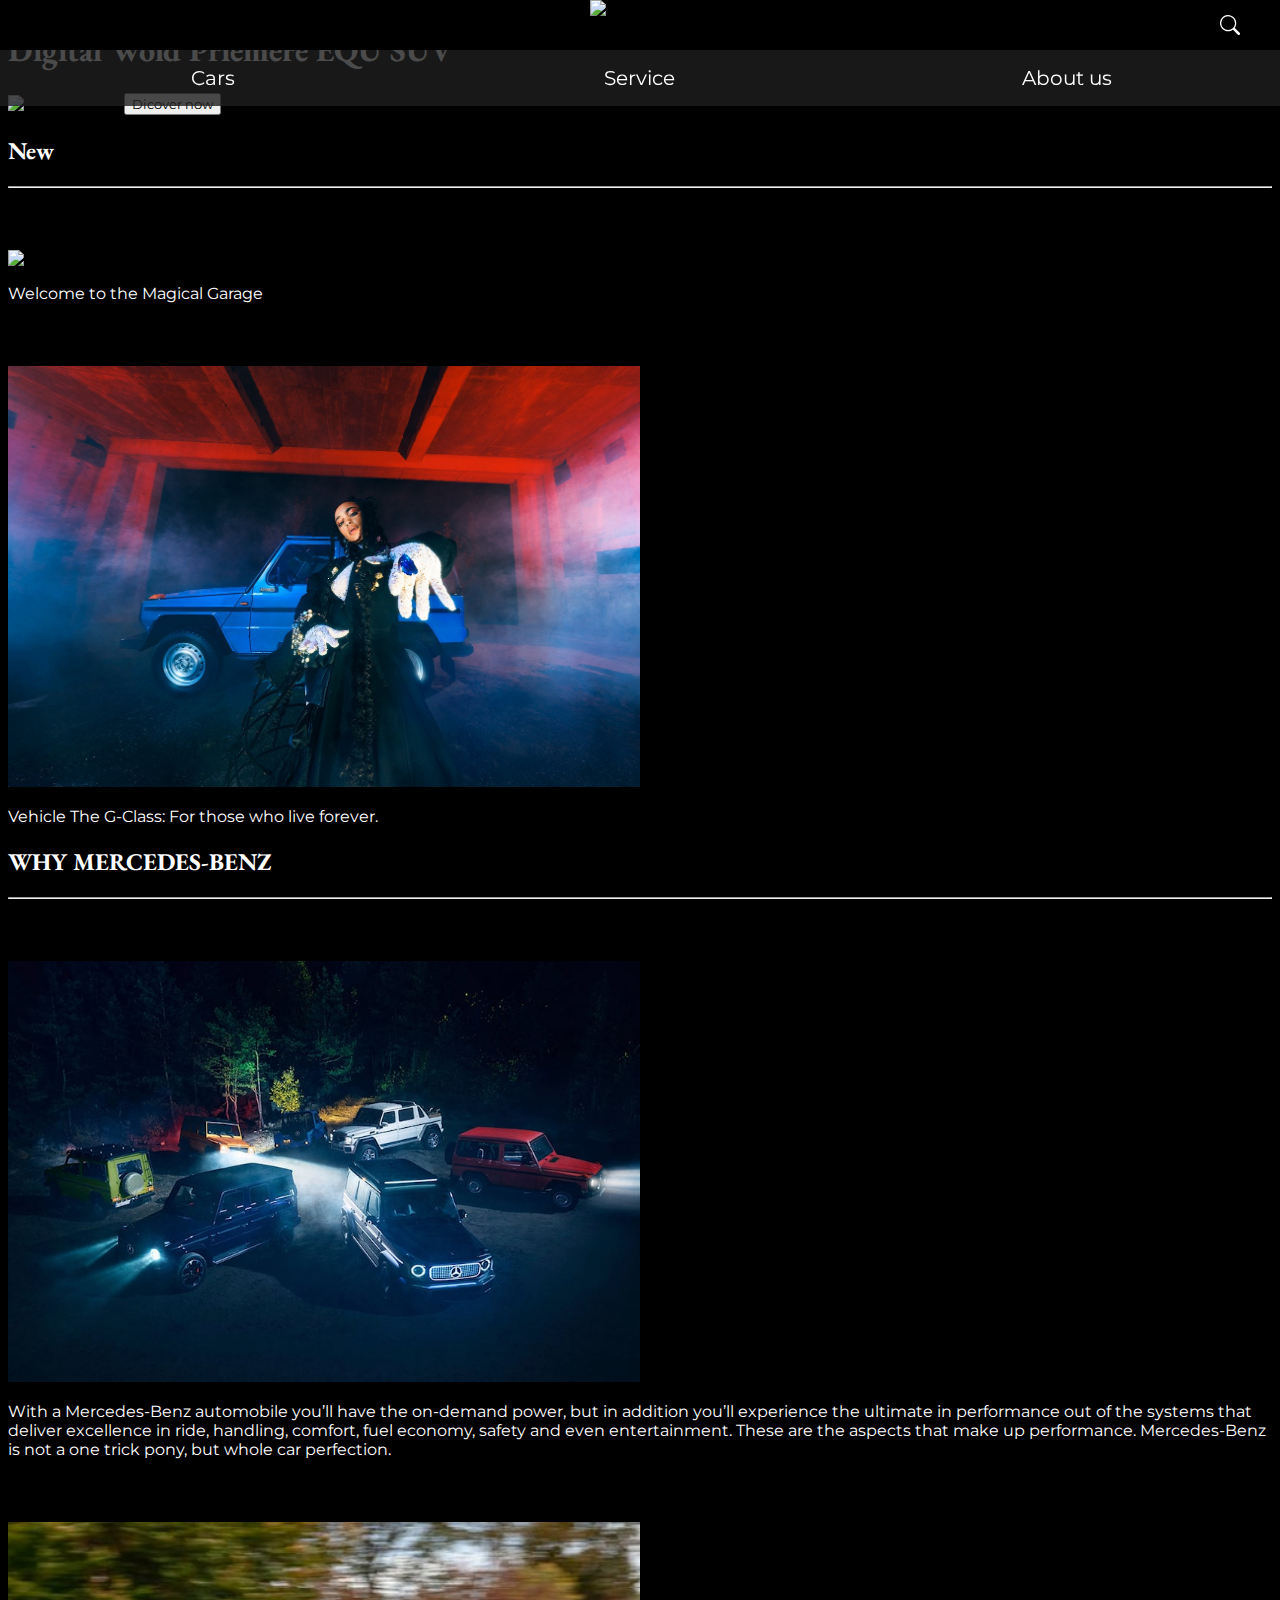
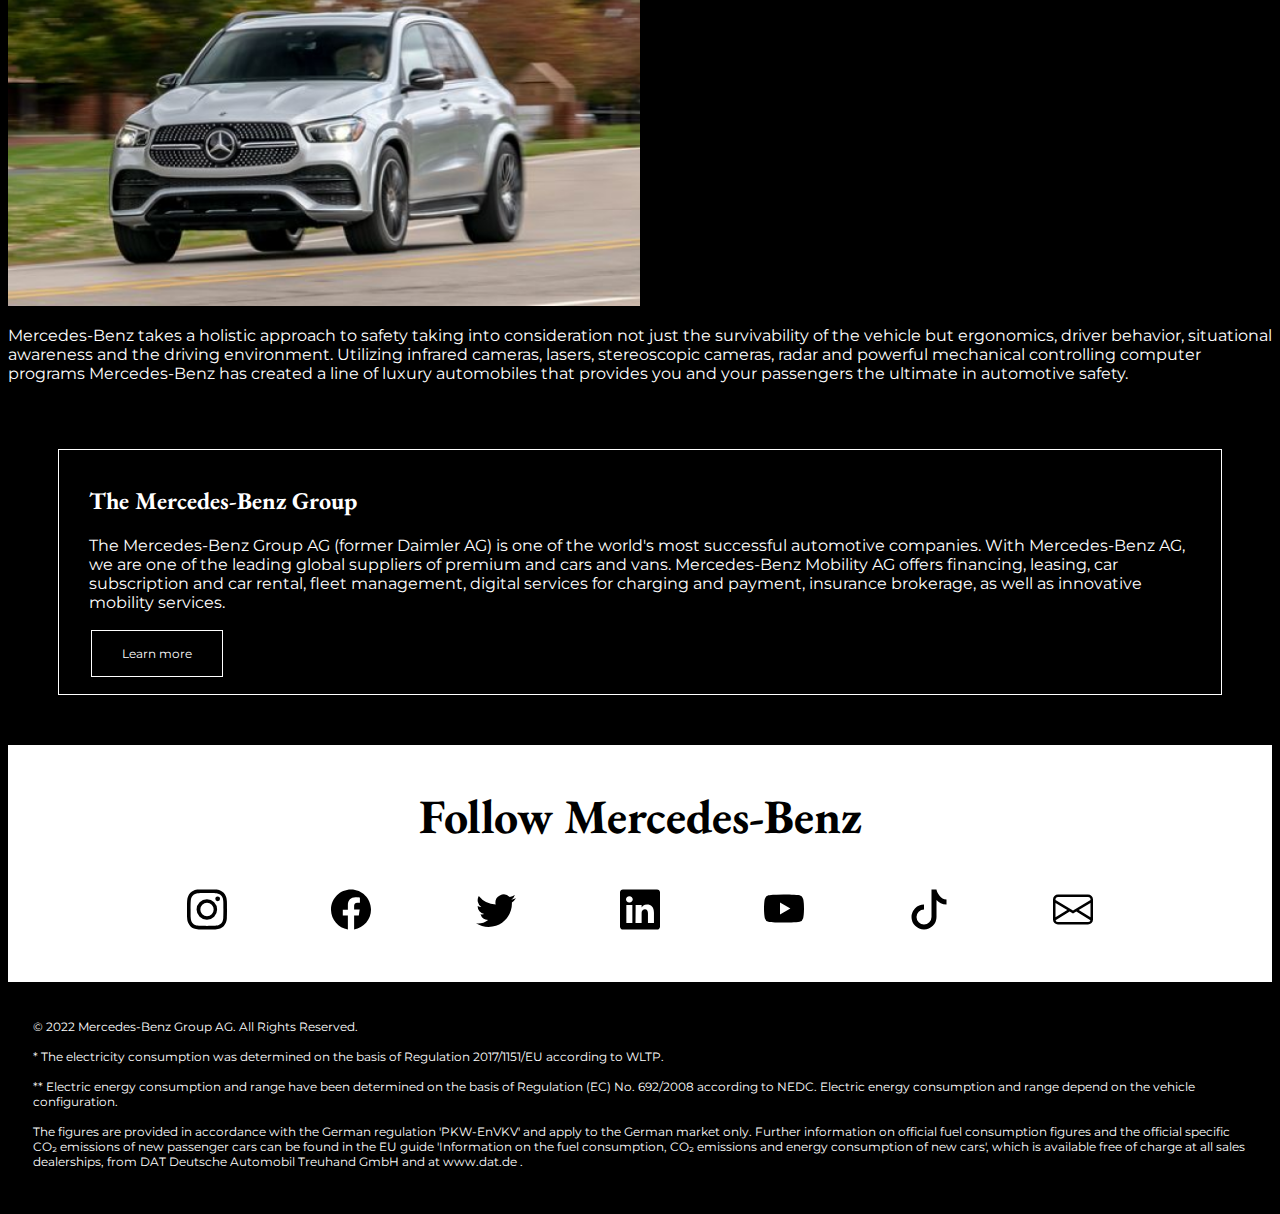
==== commit df82cadc: "index.html iin header edited" ====
--- a/index.html
+++ b/index.html
@@ -130,4 +130,3 @@
         </p>
        </footer>
     </body>
-</html>--- a/CSS/test.css
+++ b/CSS/test.css
@@ -116,6 +116,8 @@
 button{
   font-family: 'Montserrat', sans-serif;
 }
+
+/*Footer css*/
 .footer{
   color:var(--main-c-color);
   display: flex;
@@ -137,9 +139,8 @@
   background-color: var(--main-bg-color);
   color: var(--main-c-color);
   font-size: 12px;
-  font-weight: bold;
   margin: 2px;
-  padding: 8px 20px;
+  font-family: 'Montserrat';
   cursor: pointer;
 }
 .footer.social {
@@ -171,5 +172,4 @@
   text-align: start;
   color: var(--main-c-color);
   padding: 2%;
-  position: relative;
-}+}
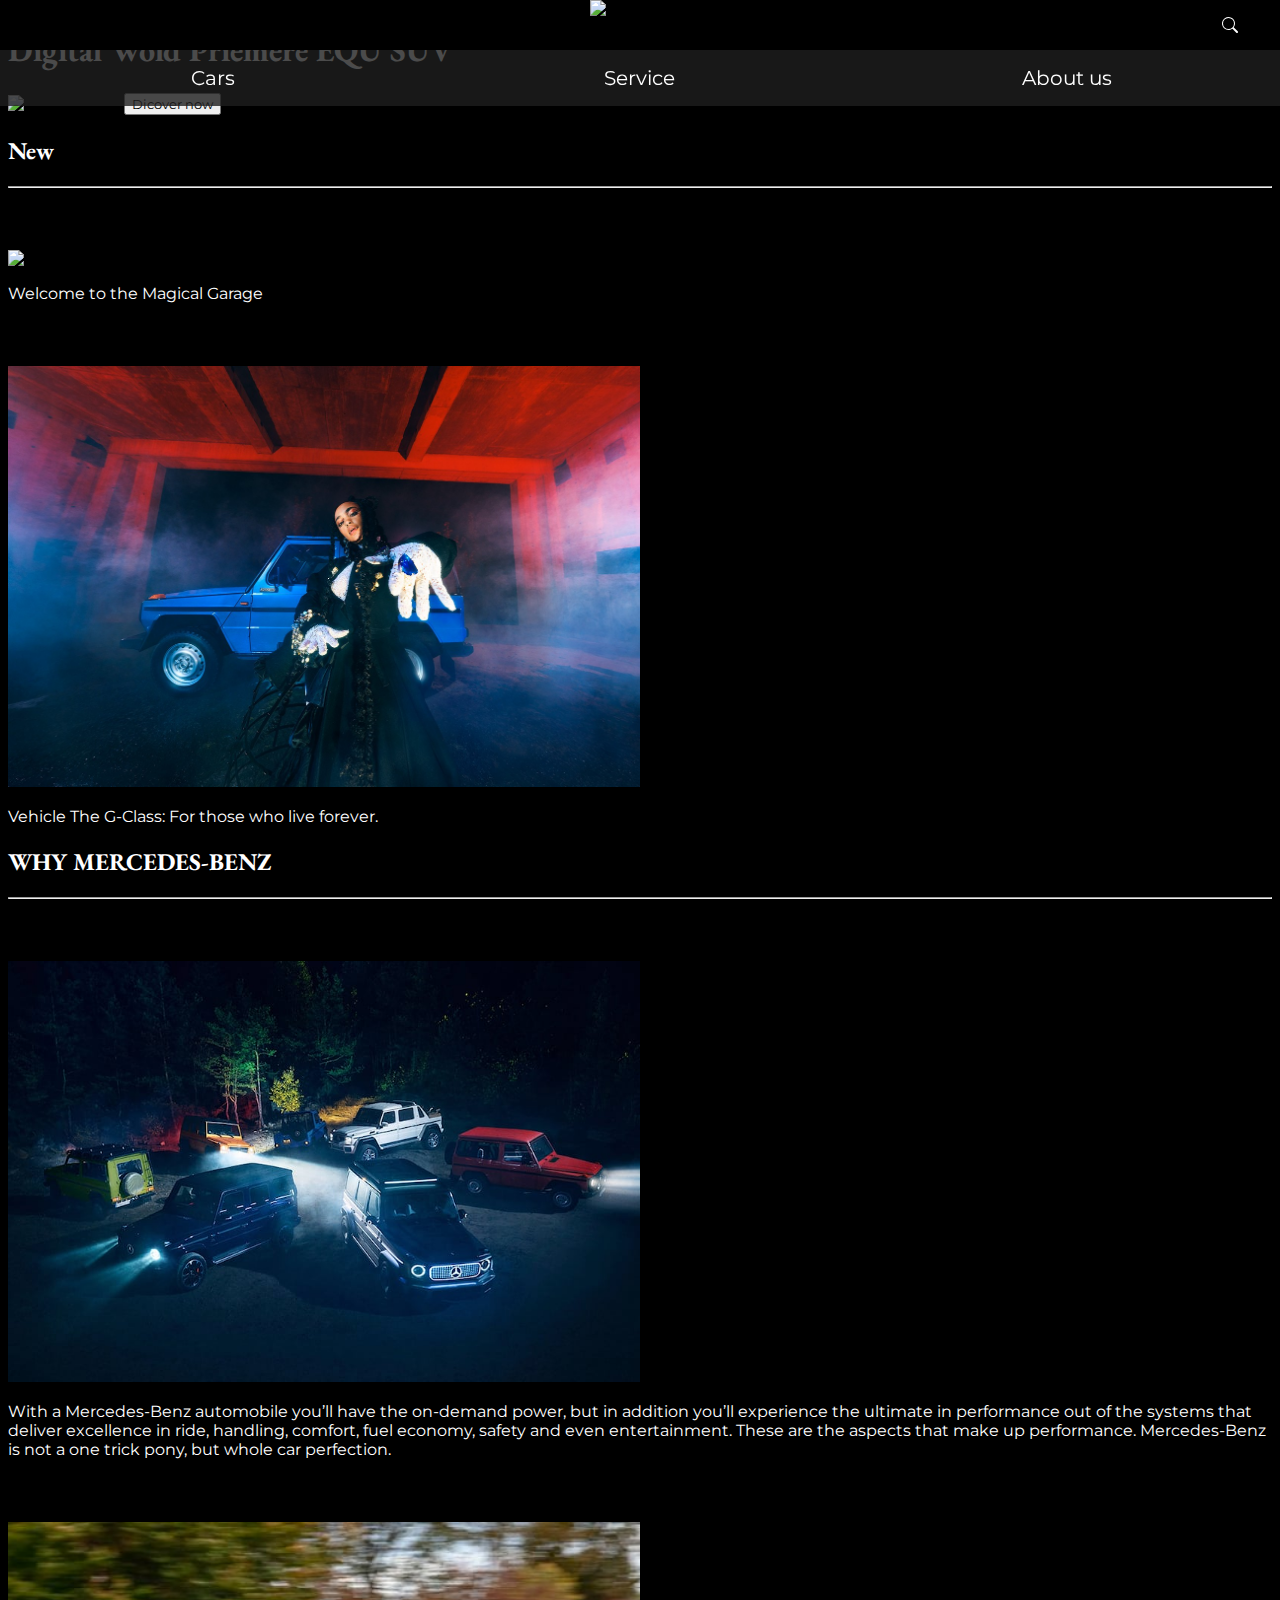
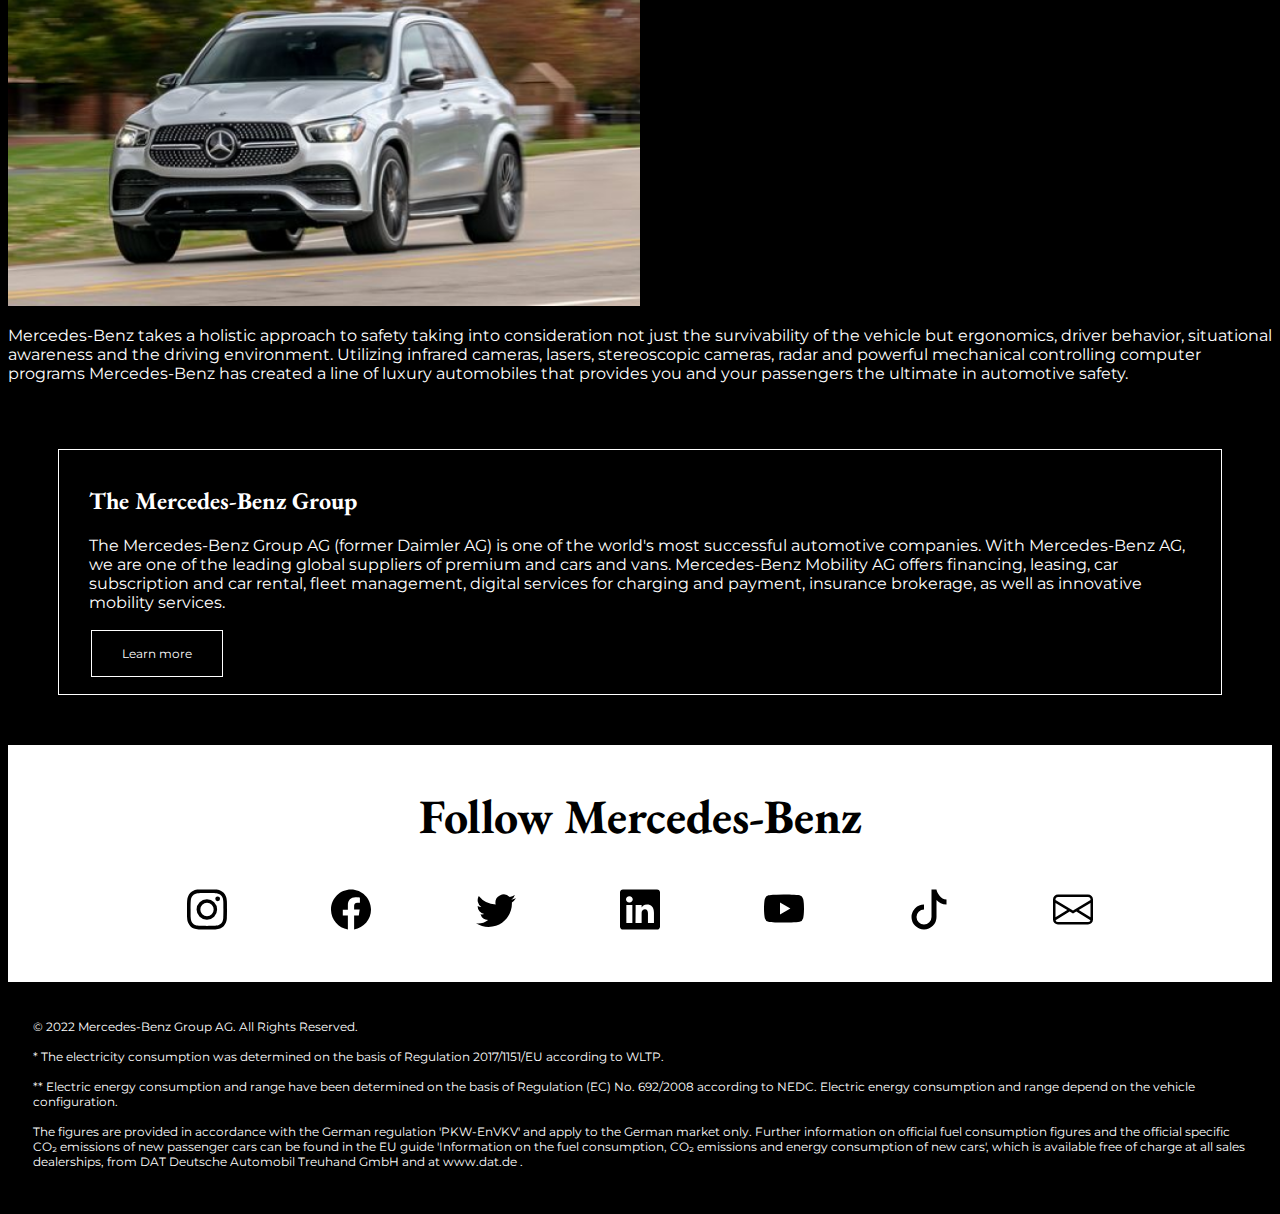
==== commit d5398051: "Update index.html" ====
--- a/index.html
+++ b/index.html
@@ -22,9 +22,9 @@
         <form class="search_form">
             <input class="search_input" type="text" id="site-search" name="search" placeholder="search">
             <a href="#" class="search_icon">
-            <svg xmlns="http://www.w3.org/2000/svg" width="20" height="20" fill="currentColor" class="bi bi-search" viewBox="0 0 16 16">
-                <path d="M11.742 10.344a6.5 6.5 0 1 0-1.397 1.398h-.001c.03.04.062.078.098.115l3.85 3.85a1 1 0 0 0 1.415-1.414l-3.85-3.85a1.007 1.007 0 0 0-.115-.1zM12 6.5a5.5 5.5 0 1 1-11 0 5.5 5.5 0 0 1 11 0z"/>
-              </svg>
+                <svg xmlns="http://www.w3.org/2000/svg" width="16" height="16" fill="currentColor" class="bi bi-search" viewBox="0 0 16 16">
+                    <path d="M11.742 10.344a6.5 6.5 0 1 0-1.397 1.398h-.001c.03.04.062.078.098.115l3.85 3.85a1 1 0 0 0 1.415-1.414l-3.85-3.85a1.007 1.007 0 0 0-.115-.1zM12 6.5a5.5 5.5 0 1 1-11 0 5.5 5.5 0 0 1 11 0z"/>
+                  </svg>
             </a>
          </form>
         </div>
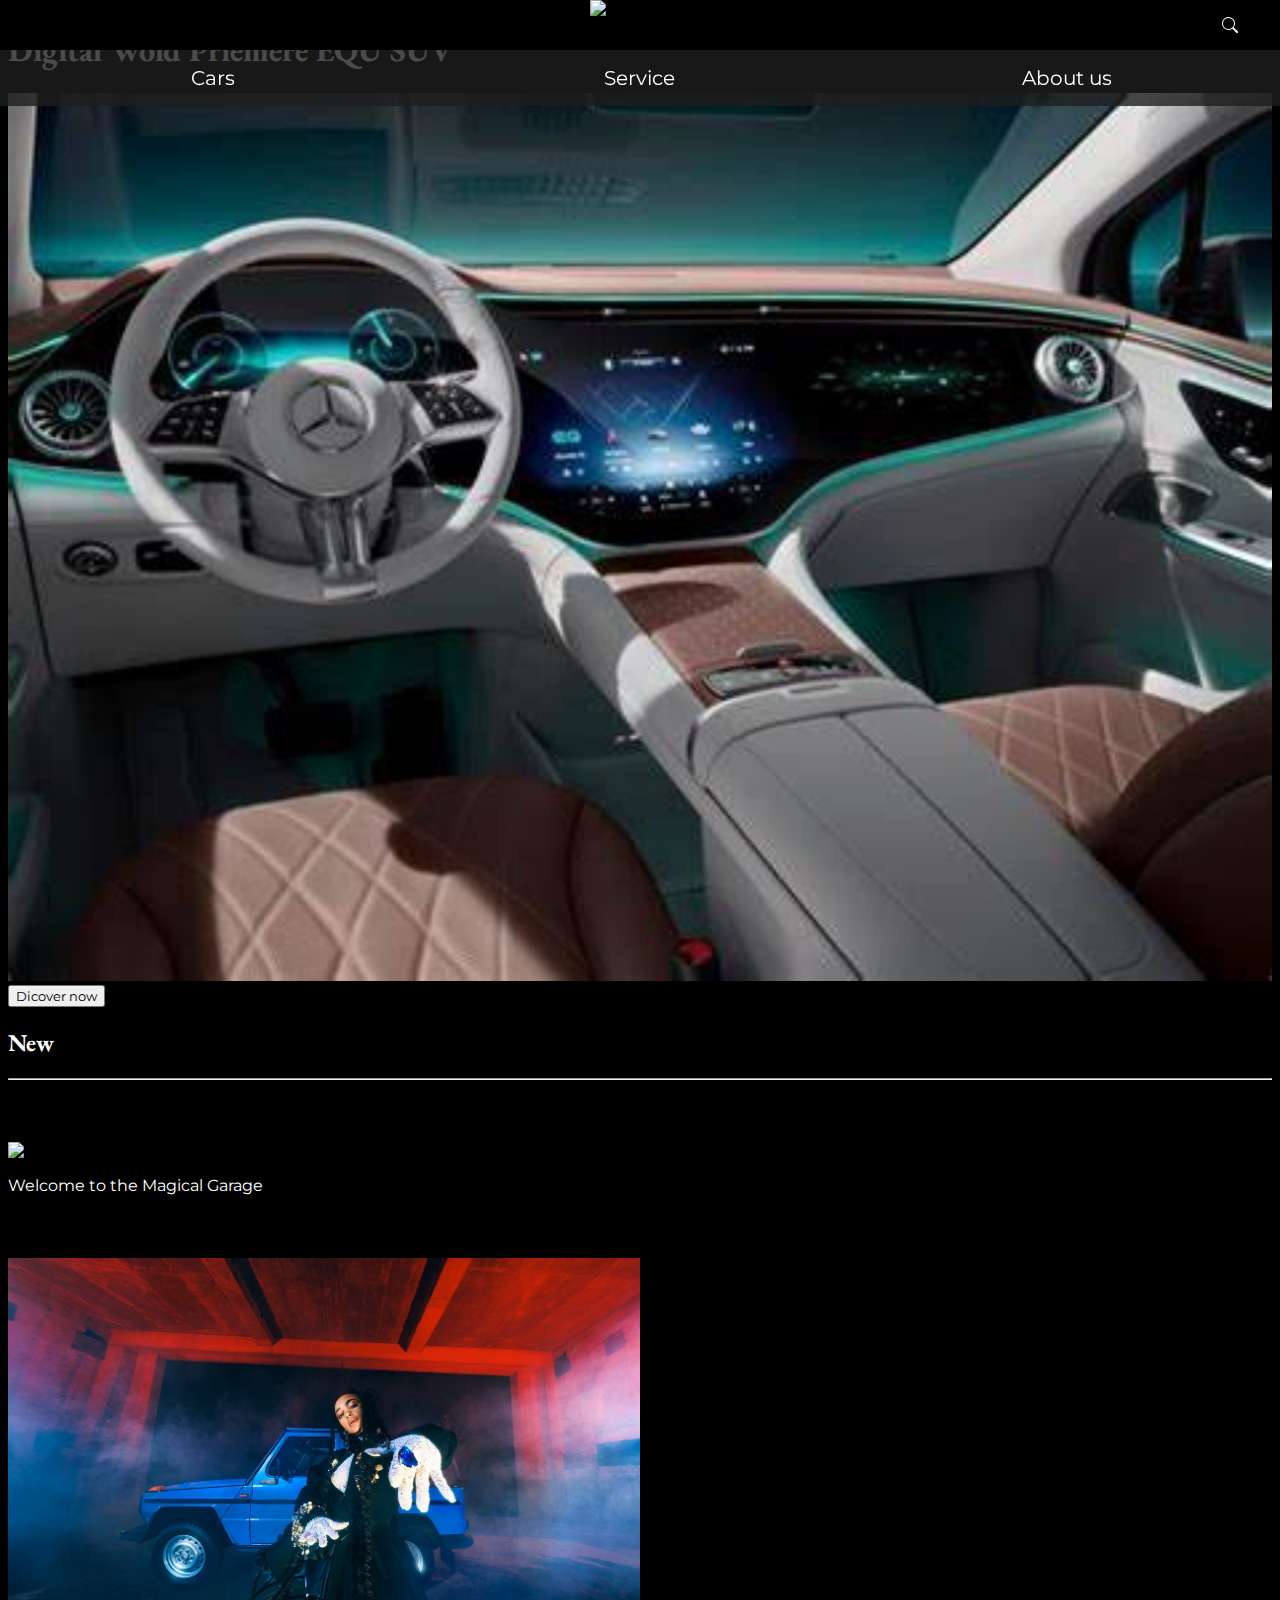
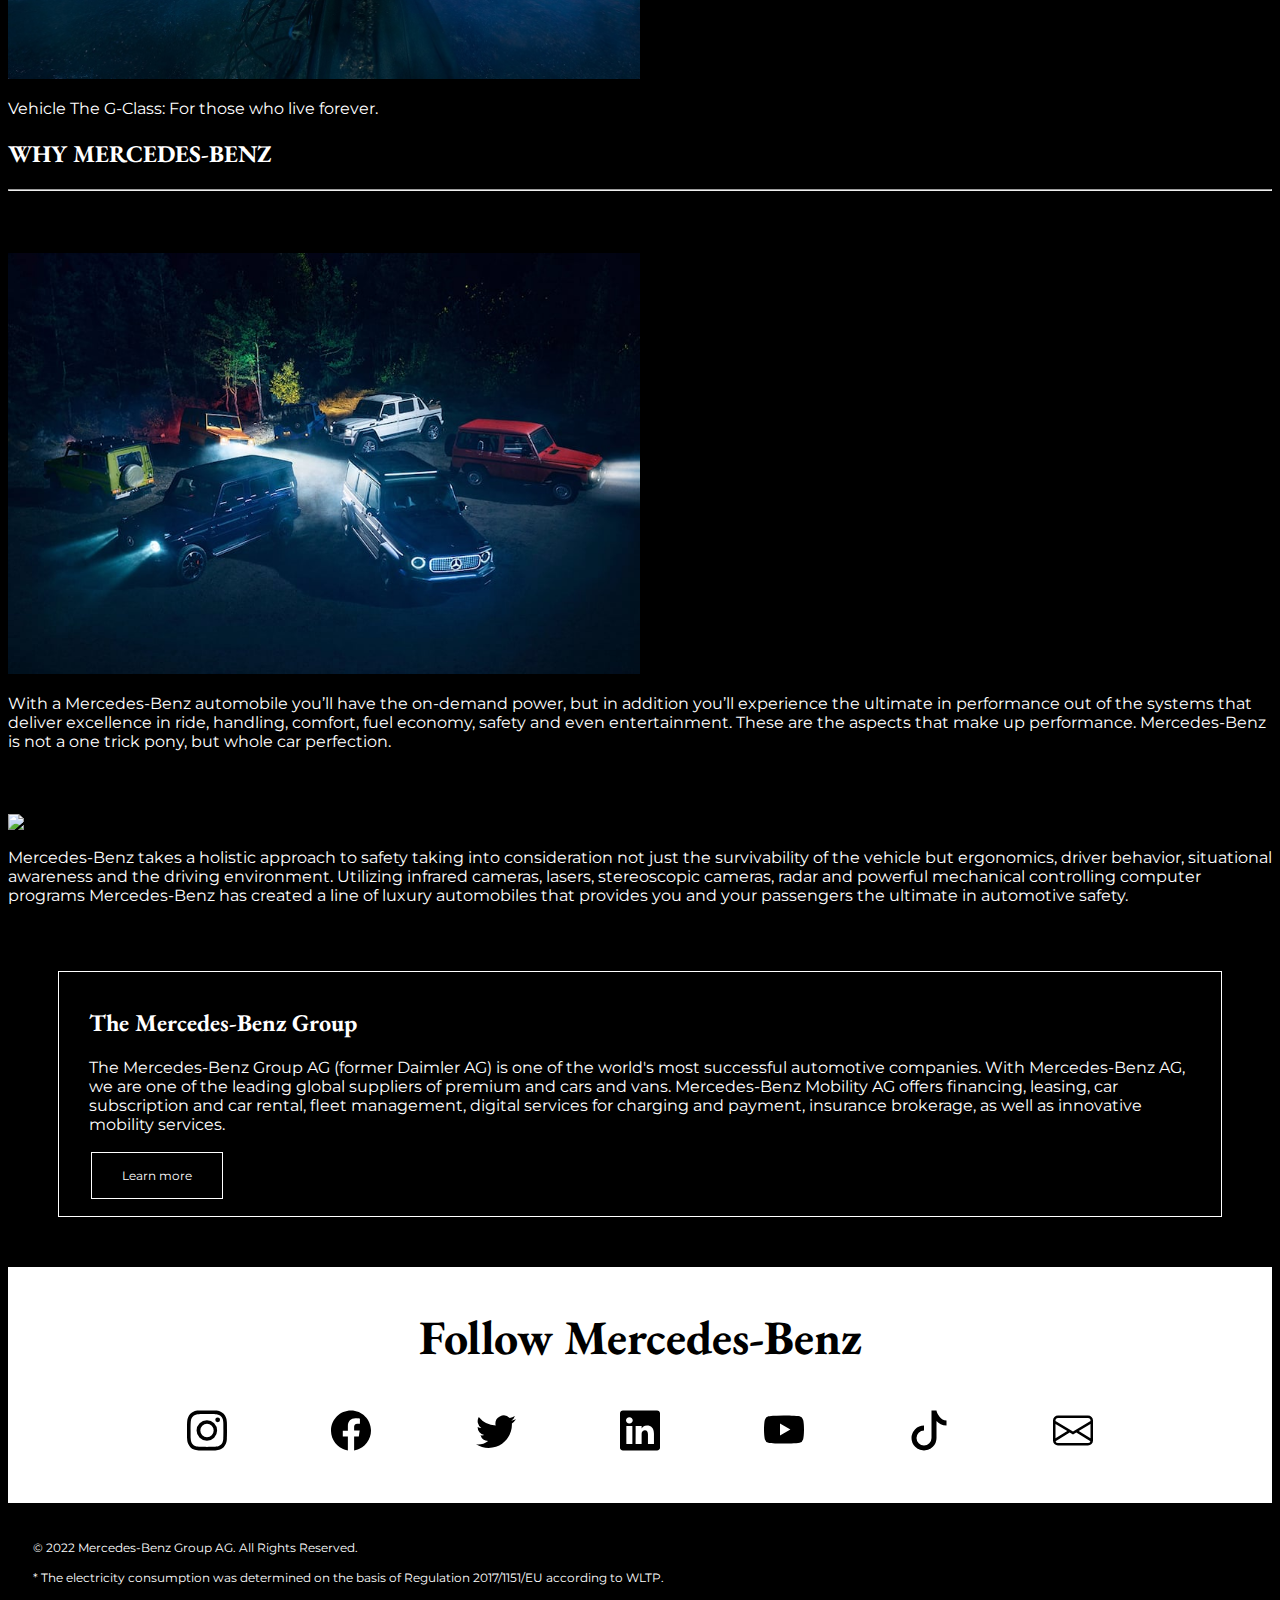
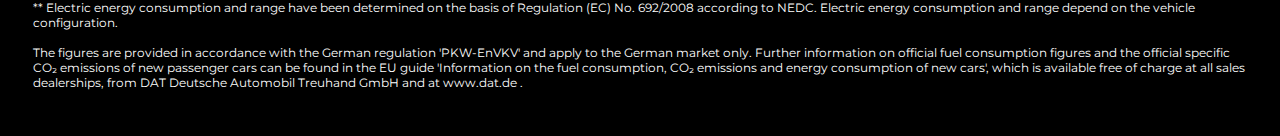
==== commit b99cef60: "changed pic extension" ====
--- a/index.html
+++ b/index.html
@@ -41,7 +41,7 @@
 
         <section>
             <h1>Digital Wold Priemere EQU SUV</h1>
-            <img src="https://www.mercedes-benz.com/en/vehicles/passenger-cars/eqs-suv/_jcr_content/root/slider/sliderchilditems/slideritem/image/MQ7-0-image-20220916083912/01-mercedes-benz-eqs-suv-livestream-3400x1440.jpeg" alt="mercedes-benz" style="width:100%; height:auto;">
+            <img src="picture/home/1.webp" alt="mercedes-benz" style="width:100%; height:auto;">
             <button>Dicover now</button>
         </section>
         <section>
@@ -49,7 +49,7 @@
             <hr>
             <article>
                 <h3>Innovation</h3>
-                <img src="https://www.mercedes-benz.com/en/_jcr_content/root/teasertiles/parsys/teasertilesitem/image/MQ6-0-image-20220722085147/mercedes-benz-home-teaser-eq-drivetrain-2784x1570-08-2022.jpeg" alt="mercedes-benz innovation" style="width:50%; height:auto;">
+                <img src="picture/home/innovation.webp" alt="mercedes-benz innovation" style="width:50%; height:auto;">
                 <p>Welcome to the Magical Garage</p>
             </article>
             <article>
@@ -72,7 +72,7 @@
             </article>
             <article>
                 <h3>World Class Safety</h3>
-                <img src="picture/home/Class-safety.png" alt="class-safety" style="width:50%; height:auto;">
+                <img src="picture/home/Class-safety.webp" alt="class-safety" style="width:50%; height:auto;">
                 <p>
                     Mercedes-Benz takes a holistic approach to safety taking into consideration not just the survivability of the vehicle but ergonomics, 
                     driver behavior, situational awareness and the driving environment. Utilizing infrared cameras, lasers, stereoscopic cameras, radar 
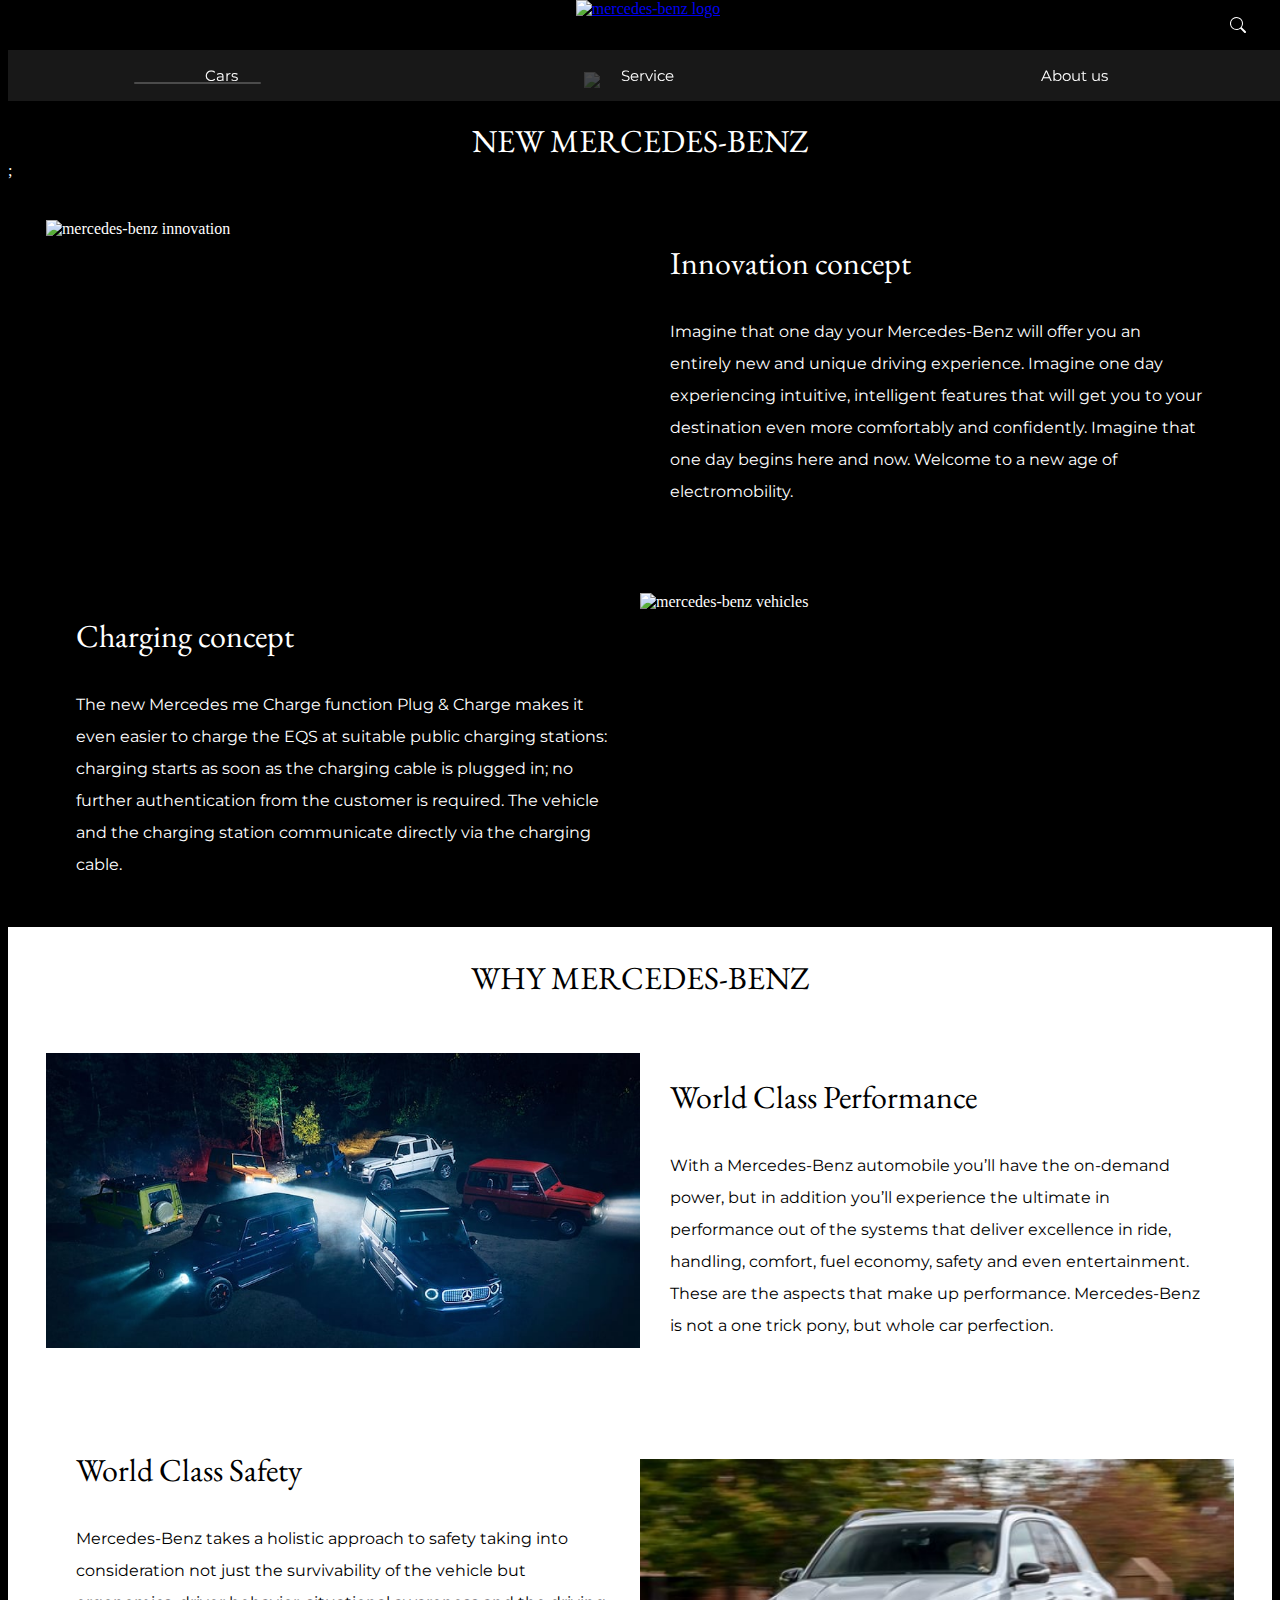
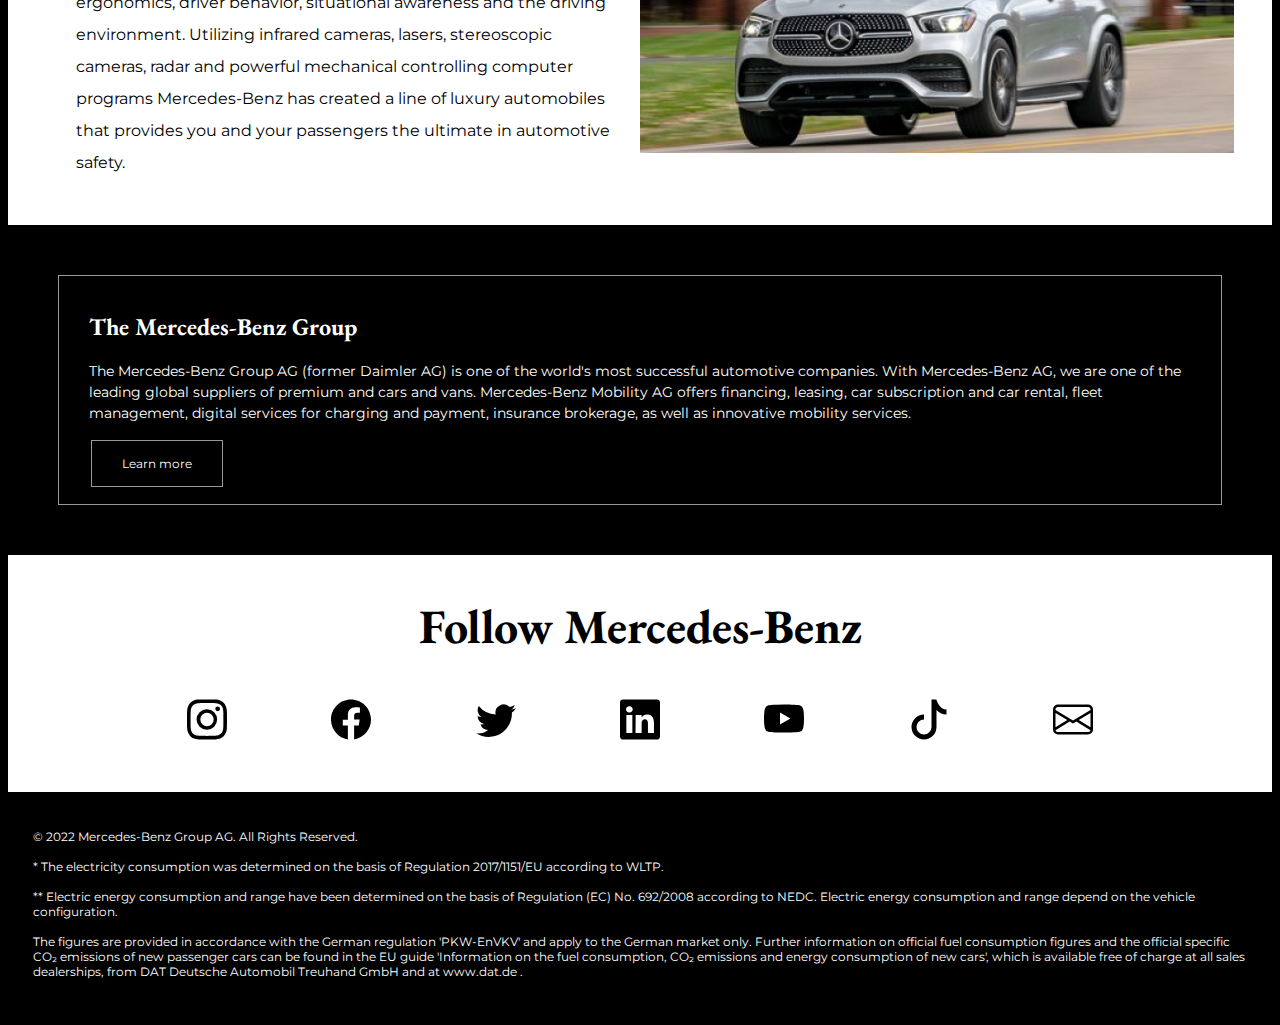
==== commit f8e9de76: "design css done" ====
--- a/index.html
+++ b/index.html
@@ -1,132 +1,264 @@
 <!DOCTYPE html>
 
 <html lang="en">
-    <head>
-        <meta charset="UTF-8">
-        <meta
-  name="description"
-  content="Mercedes-Benz is a German global automobile marque and a division of Daimler AG. Mercedes-Benz is known for luxury vehicles, buses, coaches, ambulances and trucks. The headquarters is in Stuttgart, Baden-Württemberg.">
-        <meta http-equiv="X-UA-Compatible" content="IE=edge">
-        <meta name="viewport" content="width=device-width, initial-scale=1.0">
-        <script src="https://icons.getbootstrap.com/"></script>
-        <link rel="stylesheet" href="CSS/test.css">
-        <link href="https://fonts.googleapis.com/css2?family=EB+Garamond&family=Montserrat:wght@300&display=swap" rel="stylesheet">
-        <title>Mercedes-Benz-Home</title>
-    </head>
-    <body>
-        <!--header-->
-       <header>
-        <div>
-        <img class="Logo" src="picture/logo.png" alt="mercedes-benz logo" style="width:100px; height: auto">
+  <head>
+    <meta charset="UTF-8" />
+    <meta
+      name="description"
+      content="Mercedes-Benz is a German global automobile marque and a division of Daimler AG. Mercedes-Benz is known for luxury vehicles, buses, coaches, ambulances and trucks. The headquarters is in Stuttgart, Baden-Württemberg."
+    />
+    <meta http-equiv="X-UA-Compatible" content="IE=edge" />
+    <meta name="viewport" content="width=device-width, initial-scale=1.0" />
+    <script src="https://icons.getbootstrap.com/"></script>
+    <link rel="stylesheet" href="CSS/test.css" />
+    <link
+      href="https://fonts.googleapis.com/css2?family=EB+Garamond&family=Montserrat:wght@300&display=swap"
+      rel="stylesheet"
+    />
+    <title>Mercedes-Benz-Home</title>
+  </head>
+  <body>
+    <!--header-->
+    <header>
+      <div>
+        <a class="Logo" href="../index.html"
+          ><img src="picture/logo.png" alt="mercedes-benz logo"
+        /></a>
         <div class="search">
-        <form class="search_form">
-            <input class="search_input" type="text" id="site-search" name="search" placeholder="search">
+          <form class="search_form">
+            <input
+              class="search_input"
+              type="text"
+              id="site-search"
+              placeholder="search"
+            />
             <a href="#" class="search_icon">
-                <svg xmlns="http://www.w3.org/2000/svg" width="16" height="16" fill="currentColor" class="bi bi-search" viewBox="0 0 16 16">
-                    <path d="M11.742 10.344a6.5 6.5 0 1 0-1.397 1.398h-.001c.03.04.062.078.098.115l3.85 3.85a1 1 0 0 0 1.415-1.414l-3.85-3.85a1.007 1.007 0 0 0-.115-.1zM12 6.5a5.5 5.5 0 1 1-11 0 5.5 5.5 0 0 1 11 0z"/>
-                  </svg>
+              <svg
+                xmlns="http://www.w3.org/2000/svg"
+                width="16"
+                height="16"
+                fill="currentColor"
+                class="bi bi-search"
+                viewBox="0 0 16 16"
+              >
+                <path
+                  d="M11.742 10.344a6.5 6.5 0 1 0-1.397 1.398h-.001c.03.04.062.078.098.115l3.85 3.85a1 1 0 0 0 1.415-1.414l-3.85-3.85a1.007 1.007 0 0 0-.115-.1zM12 6.5a5.5 5.5 0 1 1-11 0 5.5 5.5 0 0 1 11 0z"
+                />
+              </svg>
             </a>
-         </form>
+          </form>
         </div>
-    </div>
-            <menu>
-                <li><a href="HTML/cars.html">Cars</a></li>
-                <li><a href="HTML/service.html">Service</a></li>
-                <li><a href="HTML/about.html">About us</a></li>
-            </menu>
-        
-       </header>
-       <!--main-->
-       <main>
+      </div>
+      <menu>
+        <li><a href="HTML/cars.html">Cars</a></li>
+        <li><a href="HTML/service.html">Service</a></li>
+        <li><a href="HTML/about.html">About us</a></li>
+      </menu>
+    </header>
+    <!--main-->
+    <main>
+      <section class="bigAdd">
+        <h1 class="white-p">
+          Digital Wold Priemere <br />
+          EQU SUV.
+        </h1>
+        <img
+          src="https://www.mercedes-benz.com/en/vehicles/passenger-cars/eqs-suv/_jcr_content/root/slider/sliderchilditems/slideritem/image/MQ7-0-image-20220916083912/01-mercedes-benz-eqs-suv-livestream-3400x1440.jpeg"
+          alt="mercedes-benz"
+          style="width: 100%; height: auto"
+        />
+        <button class="bigAddButton">Discover more</button>
+      </section>
+      <section class="content-new">
+        <h2 class="white-p">NEW MERCEDES-BENZ</h2>
+        ;
+        <article class="home-A">
+          <img
+            src="https://www.mercedes-benz.com/en/_jcr_content/root/teasertiles/parsys/teasertilesitem/image/MQ6-0-image-20220722085147/mercedes-benz-home-teaser-eq-drivetrain-2784x1570-08-2022.jpeg"
+            alt="mercedes-benz innovation"
+          />
+          <div>
+            <h3 class="white-p">Innovation concept</h3>
+            <p class="white-p">
+              Imagine that one day your Mercedes-Benz will offer you an entirely
+              new and unique driving experience. Imagine one day experiencing
+              intuitive, intelligent features that will get you to your
+              destination even more comfortably and confidently. Imagine that
+              one day begins here and now. Welcome to a new age of
+              electromobility.
+            </p>
+          </div>
+        </article>
+        <article class="home-B">
+          <div>
+            <h3 class="white-p">Charging concept</h3>
+            <p class="white-p">
+              The new Mercedes me Charge function Plug & Charge makes it even
+              easier to charge the EQS at suitable public charging stations:
+              charging starts as soon as the charging cable is plugged in; no
+              further authentication from the customer is required. The vehicle
+              and the charging station communicate directly via the charging
+              cable.
+            </p>
+          </div>
+          <img src="picture/home/charging.webp" alt="mercedes-benz vehicles" />
+        </article>
+      </section>
+      <section class="content-why">
+        <h2>WHY MERCEDES-BENZ</h2>
+        <article class="home-A">
+          <img src="picture/home/g-class.jpg" alt="mercedes-benz g-class" />
+          <div>
+            <h3 class="black-p">World Class Performance</h3>
+            <p class="black-p">
+              With a Mercedes-Benz automobile you’ll have the on-demand power,
+              but in addition you’ll experience the ultimate in performance out
+              of the systems that deliver excellence in ride, handling, comfort,
+              fuel economy, safety and even entertainment. These are the aspects
+              that make up performance. Mercedes-Benz is not a one trick pony,
+              but whole car perfection.
+            </p>
+          </div>
+        </article>
+        <article class="home-B">
+          <div>
+            <h3 class="black-p">World Class Safety</h3>
+            <p class="black-p">
+              Mercedes-Benz takes a holistic approach to safety taking into
+              consideration not just the survivability of the vehicle but
+              ergonomics, driver behavior, situational awareness and the driving
+              environment. Utilizing infrared cameras, lasers, stereoscopic
+              cameras, radar and powerful mechanical controlling computer
+              programs Mercedes-Benz has created a line of luxury automobiles
+              that provides you and your passengers the ultimate in automotive
+              safety.
+            </p>
+          </div>
+          <img src="picture/home/Class-safety.png" alt="class-safety" />
+        </article>
+      </section>
+    </main>
+    <!-- footer-->
+    <footer class="footer">
+      <section class="footer-group">
+        <h2>The Mercedes-Benz Group</h2>
+        <p>
+          The Mercedes-Benz Group AG (former Daimler AG) is one of the world's
+          most successful automotive companies. With Mercedes-Benz AG, we are
+          one of the leading global suppliers of premium and cars and vans.
+          Mercedes-Benz Mobility AG offers financing, leasing, car subscription
+          and car rental, fleet management, digital services for charging and
+          payment, insurance brokerage, as well as innovative mobility services.
+        </p>
+        <button class="footer-group button">Learn more</button>
+      </section>
 
-        <section>
-            <h1>Digital Wold Priemere EQU SUV</h1>
-            <img src="picture/home/1.webp" alt="mercedes-benz" style="width:100%; height:auto;">
-            <button>Dicover now</button>
-        </section>
-        <section>
-            <h2>New</h2>
-            <hr>
-            <article>
-                <h3>Innovation</h3>
-                <img src="picture/home/innovation.webp" alt="mercedes-benz innovation" style="width:50%; height:auto;">
-                <p>Welcome to the Magical Garage</p>
-            </article>
-            <article>
-                <h3>Veehicles</h3>
-                <img src="picture/home/vehicles.jpg" alt="mercedes-benz vehicles" style="width:50%; height:auto;">
-                <p>Vehicle The G-Class: For those who live forever.</p>
-            </article>
-        </section>
-        <section>
-            <h2>WHY MERCEDES-BENZ</h2>
-            <hr>
-            <article>
-                <h3>World Class Mercedes-Benz Performance</h3>
-                <img src="picture/home/g-class.jpg" alt="mercedes-benz g-class" style="width:50%; height:auto;">
-                <p>
-                    With a Mercedes-Benz automobile you’ll have the on-demand power, but in addition you’ll experience the ultimate in 
-                    performance out of the systems that deliver excellence in ride, handling, comfort, fuel economy, safety and even entertainment. 
-                    These are the aspects that make up performance. Mercedes-Benz is not a one trick pony, but whole car perfection.
-                </p>
-            </article>
-            <article>
-                <h3>World Class Safety</h3>
-                <img src="picture/home/Class-safety.webp" alt="class-safety" style="width:50%; height:auto;">
-                <p>
-                    Mercedes-Benz takes a holistic approach to safety taking into consideration not just the survivability of the vehicle but ergonomics, 
-                    driver behavior, situational awareness and the driving environment. Utilizing infrared cameras, lasers, stereoscopic cameras, radar 
-                    and powerful mechanical controlling computer programs Mercedes-Benz has created a line of luxury automobiles that provides you and your passengers the ultimate in automotive safety.
-                </p>
-            </article>
-        </section>
-       </main>
-       <!-- footer-->
-       <footer class="footer">
-        <section class="footer-group">
-            <h2>The Mercedes-Benz Group</h2>
-            <p>
-                The Mercedes-Benz Group AG (former Daimler AG) is one of the world's most successful automotive companies. With Mercedes-Benz AG, we are one of the leading global suppliers of premium and cars and vans. Mercedes-Benz Mobility AG offers financing, leasing, car subscription and car rental, fleet management, digital services for charging and payment, insurance brokerage, as well
-                 as innovative mobility services.
-            </p>
-            <button class="footer-group button">Learn more</button>
-        </section>
-        
-        <section  class="footer social">
-            <h2 class="footer social title">Follow Mercedes-Benz</h2>
-            <div class="footer social icons">
-            <svg xmlns="http://www.w3.org/2000/svg" width="45" height="45" fill="currentColor" class="footer social item svg" viewBox="0 0 16 16">
-                <path d="M8 0C5.829 0 5.556.01 4.703.048 3.85.088 3.269.222 2.76.42a3.917 3.917 0 0 0-1.417.923A3.927 3.927 0 0 0 .42 2.76C.222 3.268.087 3.85.048 4.7.01 5.555 0 5.827 0 8.001c0 2.172.01 2.444.048 3.297.04.852.174 1.433.372 1.942.205.526.478.972.923 1.417.444.445.89.719 1.416.923.51.198 1.09.333 1.942.372C5.555 15.99 5.827 16 8 16s2.444-.01 3.298-.048c.851-.04 1.434-.174 1.943-.372a3.916 3.916 0 0 0 1.416-.923c.445-.445.718-.891.923-1.417.197-.509.332-1.09.372-1.942C15.99 10.445 16 10.173 16 8s-.01-2.445-.048-3.299c-.04-.851-.175-1.433-.372-1.941a3.926 3.926 0 0 0-.923-1.417A3.911 3.911 0 0 0 13.24.42c-.51-.198-1.092-.333-1.943-.372C10.443.01 10.172 0 7.998 0h.003zm-.717 1.442h.718c2.136 0 2.389.007 3.232.046.78.035 1.204.166 1.486.275.373.145.64.319.92.599.28.28.453.546.598.92.11.281.24.705.275 1.485.039.843.047 1.096.047 3.231s-.008 2.389-.047 3.232c-.035.78-.166 1.203-.275 1.485a2.47 2.47 0 0 1-.599.919c-.28.28-.546.453-.92.598-.28.11-.704.24-1.485.276-.843.038-1.096.047-3.232.047s-2.39-.009-3.233-.047c-.78-.036-1.203-.166-1.485-.276a2.478 2.478 0 0 1-.92-.598 2.48 2.48 0 0 1-.6-.92c-.109-.281-.24-.705-.275-1.485-.038-.843-.046-1.096-.046-3.233 0-2.136.008-2.388.046-3.231.036-.78.166-1.204.276-1.486.145-.373.319-.64.599-.92.28-.28.546-.453.92-.598.282-.11.705-.24 1.485-.276.738-.034 1.024-.044 2.515-.045v.002zm4.988 1.328a.96.96 0 1 0 0 1.92.96.96 0 0 0 0-1.92zm-4.27 1.122a4.109 4.109 0 1 0 0 8.217 4.109 4.109 0 0 0 0-8.217zm0 1.441a2.667 2.667 0 1 1 0 5.334 2.667 2.667 0 0 1 0-5.334z"/>
-            </svg>
-            <svg xmlns="http://www.w3.org/2000/svg" width="45" height="45" fill="currentColor" class="footer social svg item" viewBox="0 0 16 16">
-                <path d="M16 8.049c0-4.446-3.582-8.05-8-8.05C3.58 0-.002 3.603-.002 8.05c0 4.017 2.926 7.347 6.75 7.951v-5.625h-2.03V8.05H6.75V6.275c0-2.017 1.195-3.131 3.022-3.131.876 0 1.791.157 1.791.157v1.98h-1.009c-.993 0-1.303.621-1.303 1.258v1.51h2.218l-.354 2.326H9.25V16c3.824-.604 6.75-3.934 6.75-7.951z"/>
-            </svg>
-            <svg xmlns="http://www.w3.org/2000/svg" width="45" height="45" fill="currentColor" class="footer social svg item" viewBox="0 0 16 16">
-                <path d="M5.026 15c6.038 0 9.341-5.003 9.341-9.334 0-.14 0-.282-.006-.422A6.685 6.685 0 0 0 16 3.542a6.658 6.658 0 0 1-1.889.518 3.301 3.301 0 0 0 1.447-1.817 6.533 6.533 0 0 1-2.087.793A3.286 3.286 0 0 0 7.875 6.03a9.325 9.325 0 0 1-6.767-3.429 3.289 3.289 0 0 0 1.018 4.382A3.323 3.323 0 0 1 .64 6.575v.045a3.288 3.288 0 0 0 2.632 3.218 3.203 3.203 0 0 1-.865.115 3.23 3.23 0 0 1-.614-.057 3.283 3.283 0 0 0 3.067 2.277A6.588 6.588 0 0 1 .78 13.58a6.32 6.32 0 0 1-.78-.045A9.344 9.344 0 0 0 5.026 15z"/>
-            </svg>
-            <svg xmlns="http://www.w3.org/2000/svg" width="45" height="45" fill="currentColor" class="footer social svg item" viewBox="0 0 16 16">
-                <path d="M0 1.146C0 .513.526 0 1.175 0h13.65C15.474 0 16 .513 16 1.146v13.708c0 .633-.526 1.146-1.175 1.146H1.175C.526 16 0 15.487 0 14.854V1.146zm4.943 12.248V6.169H2.542v7.225h2.401zm-1.2-8.212c.837 0 1.358-.554 1.358-1.248-.015-.709-.52-1.248-1.342-1.248-.822 0-1.359.54-1.359 1.248 0 .694.521 1.248 1.327 1.248h.016zm4.908 8.212V9.359c0-.216.016-.432.08-.586.173-.431.568-.878 1.232-.878.869 0 1.216.662 1.216 1.634v3.865h2.401V9.25c0-2.22-1.184-3.252-2.764-3.252-1.274 0-1.845.7-2.165 1.193v.025h-.016a5.54 5.54 0 0 1 .016-.025V6.169h-2.4c.03.678 0 7.225 0 7.225h2.4z"/>
-            </svg>
-            <svg xmlns="http://www.w3.org/2000/svg" width="45" height="45" fill="currentColor" class="footer social svg item" viewBox="0 0 16 16">
-                <path d="M8.051 1.999h.089c.822.003 4.987.033 6.11.335a2.01 2.01 0 0 1 1.415 1.42c.101.38.172.883.22 1.402l.01.104.022.26.008.104c.065.914.073 1.77.074 1.957v.075c-.001.194-.01 1.108-.082 2.06l-.008.105-.009.104c-.05.572-.124 1.14-.235 1.558a2.007 2.007 0 0 1-1.415 1.42c-1.16.312-5.569.334-6.18.335h-.142c-.309 0-1.587-.006-2.927-.052l-.17-.006-.087-.004-.171-.007-.171-.007c-1.11-.049-2.167-.128-2.654-.26a2.007 2.007 0 0 1-1.415-1.419c-.111-.417-.185-.986-.235-1.558L.09 9.82l-.008-.104A31.4 31.4 0 0 1 0 7.68v-.123c.002-.215.01-.958.064-1.778l.007-.103.003-.052.008-.104.022-.26.01-.104c.048-.519.119-1.023.22-1.402a2.007 2.007 0 0 1 1.415-1.42c.487-.13 1.544-.21 2.654-.26l.17-.007.172-.006.086-.003.171-.007A99.788 99.788 0 0 1 7.858 2h.193zM6.4 5.209v4.818l4.157-2.408L6.4 5.209z"/>
-            </svg>
-            <svg xmlns="http://www.w3.org/2000/svg" width="45" height="45" fill="currentColor" class="footer social svg item" viewBox="0 0 16 16">
-                <path d="M9 0h1.98c.144.715.54 1.617 1.235 2.512C12.895 3.389 13.797 4 15 4v2c-1.753 0-3.07-.814-4-1.829V11a5 5 0 1 1-5-5v2a3 3 0 1 0 3 3V0Z"/>
-            </svg>
-            <svg xmlns="http://www.w3.org/2000/svg" width="45" height="45" fill="currentColor" class="footer social svg item" viewBox="0 0 16 16">
-                <path d="M0 4a2 2 0 0 1 2-2h12a2 2 0 0 1 2 2v8a2 2 0 0 1-2 2H2a2 2 0 0 1-2-2V4Zm2-1a1 1 0 0 0-1 1v.217l7 4.2 7-4.2V4a1 1 0 0 0-1-1H2Zm13 2.383-4.708 2.825L15 11.105V5.383Zm-.034 6.876-5.64-3.471L8 9.583l-1.326-.795-5.64 3.47A1 1 0 0 0 2 13h12a1 1 0 0 0 .966-.741ZM1 11.105l4.708-2.897L1 5.383v5.722Z"/>
-            </svg>
+      <section class="footer social">
+        <h2 class="footer social title">Follow Mercedes-Benz</h2>
+        <div class="footer social icons">
+          <svg
+            xmlns="http://www.w3.org/2000/svg"
+            width="45"
+            height="45"
+            fill="currentColor"
+            class="footer social item svg"
+            viewBox="0 0 16 16"
+          >
+            <path
+              d="M8 0C5.829 0 5.556.01 4.703.048 3.85.088 3.269.222 2.76.42a3.917 3.917 0 0 0-1.417.923A3.927 3.927 0 0 0 .42 2.76C.222 3.268.087 3.85.048 4.7.01 5.555 0 5.827 0 8.001c0 2.172.01 2.444.048 3.297.04.852.174 1.433.372 1.942.205.526.478.972.923 1.417.444.445.89.719 1.416.923.51.198 1.09.333 1.942.372C5.555 15.99 5.827 16 8 16s2.444-.01 3.298-.048c.851-.04 1.434-.174 1.943-.372a3.916 3.916 0 0 0 1.416-.923c.445-.445.718-.891.923-1.417.197-.509.332-1.09.372-1.942C15.99 10.445 16 10.173 16 8s-.01-2.445-.048-3.299c-.04-.851-.175-1.433-.372-1.941a3.926 3.926 0 0 0-.923-1.417A3.911 3.911 0 0 0 13.24.42c-.51-.198-1.092-.333-1.943-.372C10.443.01 10.172 0 7.998 0h.003zm-.717 1.442h.718c2.136 0 2.389.007 3.232.046.78.035 1.204.166 1.486.275.373.145.64.319.92.599.28.28.453.546.598.92.11.281.24.705.275 1.485.039.843.047 1.096.047 3.231s-.008 2.389-.047 3.232c-.035.78-.166 1.203-.275 1.485a2.47 2.47 0 0 1-.599.919c-.28.28-.546.453-.92.598-.28.11-.704.24-1.485.276-.843.038-1.096.047-3.232.047s-2.39-.009-3.233-.047c-.78-.036-1.203-.166-1.485-.276a2.478 2.478 0 0 1-.92-.598 2.48 2.48 0 0 1-.6-.92c-.109-.281-.24-.705-.275-1.485-.038-.843-.046-1.096-.046-3.233 0-2.136.008-2.388.046-3.231.036-.78.166-1.204.276-1.486.145-.373.319-.64.599-.92.28-.28.546-.453.92-.598.282-.11.705-.24 1.485-.276.738-.034 1.024-.044 2.515-.045v.002zm4.988 1.328a.96.96 0 1 0 0 1.92.96.96 0 0 0 0-1.92zm-4.27 1.122a4.109 4.109 0 1 0 0 8.217 4.109 4.109 0 0 0 0-8.217zm0 1.441a2.667 2.667 0 1 1 0 5.334 2.667 2.667 0 0 1 0-5.334z"
+            />
+          </svg>
+          <svg
+            xmlns="http://www.w3.org/2000/svg"
+            width="45"
+            height="45"
+            fill="currentColor"
+            class="footer social svg item"
+            viewBox="0 0 16 16"
+          >
+            <path
+              d="M16 8.049c0-4.446-3.582-8.05-8-8.05C3.58 0-.002 3.603-.002 8.05c0 4.017 2.926 7.347 6.75 7.951v-5.625h-2.03V8.05H6.75V6.275c0-2.017 1.195-3.131 3.022-3.131.876 0 1.791.157 1.791.157v1.98h-1.009c-.993 0-1.303.621-1.303 1.258v1.51h2.218l-.354 2.326H9.25V16c3.824-.604 6.75-3.934 6.75-7.951z"
+            />
+          </svg>
+          <svg
+            xmlns="http://www.w3.org/2000/svg"
+            width="45"
+            height="45"
+            fill="currentColor"
+            class="footer social svg item"
+            viewBox="0 0 16 16"
+          >
+            <path
+              d="M5.026 15c6.038 0 9.341-5.003 9.341-9.334 0-.14 0-.282-.006-.422A6.685 6.685 0 0 0 16 3.542a6.658 6.658 0 0 1-1.889.518 3.301 3.301 0 0 0 1.447-1.817 6.533 6.533 0 0 1-2.087.793A3.286 3.286 0 0 0 7.875 6.03a9.325 9.325 0 0 1-6.767-3.429 3.289 3.289 0 0 0 1.018 4.382A3.323 3.323 0 0 1 .64 6.575v.045a3.288 3.288 0 0 0 2.632 3.218 3.203 3.203 0 0 1-.865.115 3.23 3.23 0 0 1-.614-.057 3.283 3.283 0 0 0 3.067 2.277A6.588 6.588 0 0 1 .78 13.58a6.32 6.32 0 0 1-.78-.045A9.344 9.344 0 0 0 5.026 15z"
+            />
+          </svg>
+          <svg
+            xmlns="http://www.w3.org/2000/svg"
+            width="45"
+            height="45"
+            fill="currentColor"
+            class="footer social svg item"
+            viewBox="0 0 16 16"
+          >
+            <path
+              d="M0 1.146C0 .513.526 0 1.175 0h13.65C15.474 0 16 .513 16 1.146v13.708c0 .633-.526 1.146-1.175 1.146H1.175C.526 16 0 15.487 0 14.854V1.146zm4.943 12.248V6.169H2.542v7.225h2.401zm-1.2-8.212c.837 0 1.358-.554 1.358-1.248-.015-.709-.52-1.248-1.342-1.248-.822 0-1.359.54-1.359 1.248 0 .694.521 1.248 1.327 1.248h.016zm4.908 8.212V9.359c0-.216.016-.432.08-.586.173-.431.568-.878 1.232-.878.869 0 1.216.662 1.216 1.634v3.865h2.401V9.25c0-2.22-1.184-3.252-2.764-3.252-1.274 0-1.845.7-2.165 1.193v.025h-.016a5.54 5.54 0 0 1 .016-.025V6.169h-2.4c.03.678 0 7.225 0 7.225h2.4z"
+            />
+          </svg>
+          <svg
+            xmlns="http://www.w3.org/2000/svg"
+            width="45"
+            height="45"
+            fill="currentColor"
+            class="footer social svg item"
+            viewBox="0 0 16 16"
+          >
+            <path
+              d="M8.051 1.999h.089c.822.003 4.987.033 6.11.335a2.01 2.01 0 0 1 1.415 1.42c.101.38.172.883.22 1.402l.01.104.022.26.008.104c.065.914.073 1.77.074 1.957v.075c-.001.194-.01 1.108-.082 2.06l-.008.105-.009.104c-.05.572-.124 1.14-.235 1.558a2.007 2.007 0 0 1-1.415 1.42c-1.16.312-5.569.334-6.18.335h-.142c-.309 0-1.587-.006-2.927-.052l-.17-.006-.087-.004-.171-.007-.171-.007c-1.11-.049-2.167-.128-2.654-.26a2.007 2.007 0 0 1-1.415-1.419c-.111-.417-.185-.986-.235-1.558L.09 9.82l-.008-.104A31.4 31.4 0 0 1 0 7.68v-.123c.002-.215.01-.958.064-1.778l.007-.103.003-.052.008-.104.022-.26.01-.104c.048-.519.119-1.023.22-1.402a2.007 2.007 0 0 1 1.415-1.42c.487-.13 1.544-.21 2.654-.26l.17-.007.172-.006.086-.003.171-.007A99.788 99.788 0 0 1 7.858 2h.193zM6.4 5.209v4.818l4.157-2.408L6.4 5.209z"
+            />
+          </svg>
+          <svg
+            xmlns="http://www.w3.org/2000/svg"
+            width="45"
+            height="45"
+            fill="currentColor"
+            class="footer social svg item"
+            viewBox="0 0 16 16"
+          >
+            <path
+              d="M9 0h1.98c.144.715.54 1.617 1.235 2.512C12.895 3.389 13.797 4 15 4v2c-1.753 0-3.07-.814-4-1.829V11a5 5 0 1 1-5-5v2a3 3 0 1 0 3 3V0Z"
+            />
+          </svg>
+          <svg
+            xmlns="http://www.w3.org/2000/svg"
+            width="45"
+            height="45"
+            fill="currentColor"
+            class="footer social svg item"
+            viewBox="0 0 16 16"
+          >
+            <path
+              d="M0 4a2 2 0 0 1 2-2h12a2 2 0 0 1 2 2v8a2 2 0 0 1-2 2H2a2 2 0 0 1-2-2V4Zm2-1a1 1 0 0 0-1 1v.217l7 4.2 7-4.2V4a1 1 0 0 0-1-1H2Zm13 2.383-4.708 2.825L15 11.105V5.383Zm-.034 6.876-5.64-3.471L8 9.583l-1.326-.795-5.64 3.47A1 1 0 0 0 2 13h12a1 1 0 0 0 .966-.741ZM1 11.105l4.708-2.897L1 5.383v5.722Z"
+            />
+          </svg>
         </div>
-        </section>
-        <p class="footer copyright">
-            © 2022 Mercedes-Benz Group AG. All Rights Reserved.
-            <br><br>
-* The electricity consumption was determined on the basis of Regulation 2017/1151/EU according to WLTP. <br><br>
-** Electric energy consumption and range have been determined on the basis of Regulation (EC) No. 692/2008 according to NEDC. Electric energy consumption and range depend on the vehicle configuration. <br><br>
-The figures are provided in accordance with the German regulation 'PKW-EnVKV' and apply to the German market only. Further information on official fuel consumption figures and the official specific CO₂
-emissions of new passenger cars can be found in the EU guide 'Information on the fuel consumption, CO₂ emissions and energy consumption of new cars', which is available free of charge at all sales dealerships,
-from DAT Deutsche Automobil Treuhand GmbH and at www.dat.de .
-
-        </p>
-       </footer>
-    </body>
+      </section>
+      <p class="footer copyright">
+        © 2022 Mercedes-Benz Group AG. All Rights Reserved.
+        <br /><br />
+        * The electricity consumption was determined on the basis of Regulation
+        2017/1151/EU according to WLTP. <br /><br />
+        ** Electric energy consumption and range have been determined on the
+        basis of Regulation (EC) No. 692/2008 according to NEDC. Electric energy
+        consumption and range depend on the vehicle configuration. <br /><br />
+        The figures are provided in accordance with the German regulation
+        'PKW-EnVKV' and apply to the German market only. Further information on
+        official fuel consumption figures and the official specific CO₂
+        emissions of new passenger cars can be found in the EU guide
+        'Information on the fuel consumption, CO₂ emissions and energy
+        consumption of new cars', which is available free of charge at all sales
+        dealerships, from DAT Deutsche Automobil Treuhand GmbH and at www.dat.de
+        .
+      </p>
+    </footer>
+  </body>
+</html>
--- a/CSS/test.css
+++ b/CSS/test.css
@@ -10,16 +10,20 @@
 header{
   display: flex;
   flex-direction: column;
+  background-color: rgba(var(--main-input-color), 0.8);
+  width: 100%;
   position: fixed;
-  left: 0;
   top: 0;
-  width: 100%;
-  background-color: rgba(var(--main-input-color), 0.8);
+  z-index: 1;
 }
 header div {
   display: grid;
   grid-template-columns: repeat(3, 1fr);
   background-color: var(--main-bg-color);
+}
+.Logo img {
+  width: 80px;
+  height: auto;
 }
 .Logo {
   grid-column: 2 / 3;
@@ -55,13 +59,17 @@
   height: 30px;
 }
 .search_input {
-  border: 0;
   background: none;
   padding: 10px;
-  font-size: 16px;
+  font-size: 12px;
   transition: 0.4s;
   line-height: 40px;
   width: 0px;
+  color: #c1c1c1;
+  border: none;
+}
+.search_input:focus {
+  outline: none;
 }
 .search_icon {
   display: flex;
@@ -73,6 +81,7 @@
 }
 .search_form:hover .search_input {
   width: 240px;
+  border: none;
 }
 .search_form:hover {
   background-color: rgb(var(--main-input-color));
@@ -86,35 +95,425 @@
 menu li {
 list-style-type: none;
 }
+menu li:hover {
+  text-decoration: underline;
+}
 menu li a {
   text-decoration: none;
   font-family: 'Montserrat', sans-serif;
   color: var(--main-c-color);
-  font-size: 20px;
-}
+  font-size: 15px;
+}
+/* Main css */
+main {
+  margin-top: 4rem;
+}
+.about-us {
+  margin-top: 115px;
+}
+.about-us section {
+  display: grid;
+  grid-template-columns: repeat(2, 1fr);
+  justify-items: center;
+  align-items: center;
+  padding: 0% 3%;
+}
+.about-us section div h3 {
+  font-size: 200%;
+  font-weight: normal;
+}
+.about-us section div p {
+  font-size: 100%;
+  line-height: 200%;
+}
+.bigAdd{
+  position: relative;
+  text-align: left;
+  z-index: 0;
+  text-align: center;
+}
+.bigAdd h1 {
+  position: absolute;
+  bottom: 40%;
+  left: 10%;
+  font-size: 300%;
+  font-weight: lighter;
+  text-align: left;
+}
+.bigAdd button {
+  position: absolute;
+  bottom: 35%;
+  left: 10%;
+  width: 10%;
+  height: 5%;
+  border-radius: 20px;
+  border: none;
+  font-size: 80%;
+  font-weight: bolder;
+  background-color: var(--main-c-color);
+  color: var(--main-bg-color);
+  transition: background-color 0.5s;
+}
+.bigAdd button:hover {
+  cursor: pointer;
+  background-color: var(--main-bg-color);
+  color: var(--main-c-color);
+}
+.content-new {
+  background-color: var(--main-bg-color);
+  color: var(--main-c-color);
+}
+.content-new a {
+  text-decoration: none;
+  font-size: large;
+  display: flex;
+  flex-direction: column;
+  justify-content: center;
+  align-items: center;
+  margin-bottom: 3%;
+  color: var(--main-c-color);
+}
+
+.content-why a {
+  text-decoration: none;
+  font-size: large;
+  display: flex;
+  flex-direction: column;
+  justify-content: center;
+  align-items: center;
+  margin-bottom: 3%;
+  color: var(--main-bg-color);
+}
+.content-why {
+  background-color: var(--main-c-color); 
+  display: flex;
+  flex-direction: column;
+  justify-content: center;
+  align-items: center;
+}
+.content-new article {
+  display: grid;
+  grid-template-columns: repeat(2, 1fr);
+  justify-items: center;
+  align-items: center;
+}
+.content-new article {
+  padding: 0% 3%;
+}
+.content-why article {
+  padding: 0% 3%;
+}
+.content-why article {
+  display: grid;
+  grid-template-columns: repeat(2, 1fr);
+  justify-items: center;
+  align-items: center;
+}
+.content-new h2{
+  padding-top: 30px;
+  text-align: center;
+  font-weight: normal;
+  font-size: 200%;
+  margin: 0;
+}
+.content-why h2{
+  padding-top: 30px;
+  padding-bottom: 15px;
+  text-align: center;
+  font-weight: normal;
+  font-size: 200%;
+  margin: 0;
+}
+.home-A img {
+  grid-column: 1/2 ;
+  padding: 5%;
+  width: 100%;
+  height: 23vw;
+  object-fit: cover;
+}
+.home-B img {
+  grid-column: 2/3;
+  padding: 5%;
+  width: 100%;
+  height: 23vw;
+  object-fit: cover;
+}
+.home-A div {
+  grid-column: 2/3;
+  padding: 5%;
+}
+.home-B div {
+  grid-column: 1/2;
+  padding: 5%;
+}
+section article div h3 {
+  font-size: 200%;
+  font-weight: normal;
+}
+section article div p {
+  font-size: 100%;
+  line-height: 200%;
+}
+.content h2 {
+  text-align: center;
+  font-family: 'Montserrat', sans-serif;
+  font-weight: lighter;
+}
+.content article {
+  display: grid;
+  grid-template-columns: repeat(2, 1fr);
+  justify-items: center;
+  align-items: center;
+}
+.article-A {
+  background-color: var(--main-c-color);
+}
+.article-A img {
+  grid-column: 1/2 ;
+  padding: 5%;
+  width: 100%;
+  height: 23vw;
+  object-fit: cover;
+}
+.article-B img {
+  grid-column: 2/3;
+  padding: 5%;
+  width: 100%;
+  height: 23vw;
+  object-fit: cover;
+}
+.article-A div {
+  grid-column: 2/3;
+  padding: 5%;
+}
+.article-B div {
+  grid-column: 1/2;
+  padding: 5%;
+}
+/*Root*/
+p {
+  font-family: 'Montserrat', sans-serif;
+}
+.white-p{
+  color: #fff;
+}
+.black-p{
+  color: var(--main-bg-color);
+}
+h2{
+  font-family: 'EB Garamond', serif;
+}
+h1{
+  font-family: 'EB Garamond', serif;
+}
+h3{
+  font-family: 'EB Garamond', serif;
+}
+button{
+  font-family: 'Montserrat', sans-serif;
+}
+/*Cars style*/
 .cars {
   background-color: var(--main-c-color);
   margin-top: 80px;
-}
-
-/*Footer css*/
-p{
-  font-family: 'Montserrat', sans-serif;
+  display: grid;
+  grid-template-columns: 200px auto;
+  grid-template-rows:  auto;
+  gap: 50px 20px;
+  margin-top: 0;
+  padding: 100px;
+}
+.models {
+  grid-column: 1/3;
+  grid-row: 1/1;
+  padding-top: 50px;
+}
+.types {
+  grid-column: 1/1;
+  align-self: start;
+}
+#mycars {
+  grid-column: 2/3;
+  display: grid;
+  grid-template-columns: repeat(3, minmax(100px, 1fr));
+  border-left: 1px solid #c1c1c1;
+  padding-left: 50px;
+}
+.carmodels {
+  grid-column: 1/4;
+  border-bottom: 1px solid #c1c1c1;
+}
+.car {
+  display: flex;
+  flex-direction: column;
+  flex-wrap: wrap;
+  text-align: center;
+}
+.car button {
+width: 80px;
+height: 30px;
+border: none;
+background-color: var(--main-bg-color);
+color: var(--main-c-color);
+border-radius: 10px;
+margin-left: 70%;
+}
+.car a img {
+width: 100%;
+height: 200px;
+object-fit: contain;
+}
+.models h1 {
+  font-size: 300%;
+  font-weight: lighter;
+}
+.modelbuttons {
+  display: flex;
+  flex-direction: row;
+  border-left: 1px solid #c1c1c1;
+  align-items: center;
+}
+.modelbuttons button {
+  width: 150px;
+  height: 50px;
+  object-fit:cover;
+  border: 1px solid #c1c1c1;
+  border-left: none;
+  background-color: var(--main-c-color);
+  font-weight: 900;
+  box-shadow: 5px 5px 5px  #999999;
+}
+.modelbuttons :hover {
+  background-color: #eeeeee;
+}
+/*Services*/
+.areas {
+  display: flex;
+  flex-direction: column;
+}
+.areas h2 {
+  text-align: center;
+  margin-top: 5%;
+  font-size: 250%;
+  font-weight: lighter;
+}
+.areas div {
+  display: flex;
+  flex-direction: row;
+  justify-content: center;
   color: #fff;
 }
-h2{
-  font-family: 'EB Garamond', serif;
+.areas div div {
+  position: relative;
+  object-fit: contain;
+}
+.areas div div p {
+  position: absolute;
+  bottom: 0;
+}
+.areas div div img {
+  width: 100%;
+ height: 100%;
+}
+.areas2{
+  display: flex;
+  flex-direction: row;
+  justify-content: center;
+  margin-top: 10%;
+}
+.areas2 div {
+  position: relative;
+  object-fit: contain;
   color: #fff;
 }
-h1{
-  font-family: 'EB Garamond', serif;
+.areas2 div p {
+  position: absolute;
+  bottom: 0;
+}
+.areas2 div img {
+  width: 100%;
+  height: 100%;
+}
+.test {
+  margin-top: 5%;
+  display: flex;
+  justify-content: center;
+  align-items: center;
   color: #fff;
-}
-h3{
-  font-family: 'EB Garamond', serif;
-}
-button{
-  font-family: 'Montserrat', sans-serif;
+  flex-direction: column;
+}
+.test button {
+  width: 150px;
+  height: 30px;
+  border: none;
+  background-color: var(--main-c-color);
+  border-radius: 10px;
+  margin-bottom: 3%;
+  font-weight: bolder;
+}
+.test button:hover {
+  background-color: #525252;
+  color: white;
+}
+.test div {
+  padding: 0;
+}
+/*Carmore header*/
+.subMenu {
+  border-bottom: 1px solid #999999;
+}
+.subMenu  ul li a{
+  color: var(--main-c-color);
+  text-decoration: none;
+}
+.subMenu ul li a:hover {
+  text-decoration: underline;
+}
+.subMenu ul {
+  display: flex;
+  flex-direction: row;
+}
+.subMenu ul li {
+  padding: 2%;
+  font-family: 'Montserrat';
+}
+/*Car More main*/
+.info{
+  color: var(--main-c-color);
+  display: flex;
+  flex-direction: row;
+justify-content: start;
+margin-left: 5%;
+}
+.info article {
+  padding-right: 10%;
+  padding-left: 5%;
+}
+.info article h6 {
+  font-weight: lighter;
+  font-size: 100%;
+}
+.info article p {
+  font-size: 250%;
+  font-weight: bold;
+}
+.info article p small {
+  font-size: 40%;
+}
+.similar-models {
+display: grid;
+grid-template-columns: repeat(2, 1fr);
+justify-items: center;
+gap: 5%;
+}
+.similar-models h2 {
+  grid-column: 1/3;
+  font-size: 200%;
+}
+.similar-models img {
+  width: 100%;
+  height: 23vw;
+  object-fit: cover;
 }
 
 /*Footer css*/
@@ -125,12 +524,16 @@
 }
 .footer-group{
   text-align: start;
-  border: 1px solid var(--main-c-color);
+  border: 1px solid #999999;
   margin: 50px;
   padding: 15px 30px;
 }
 .footer-group.h2{
   font-size: 22px;
+}
+.footer-group p {
+  font-size: 14px;
+  line-height: 150%;
 }
 .footer.p{
   font-size: 12px;
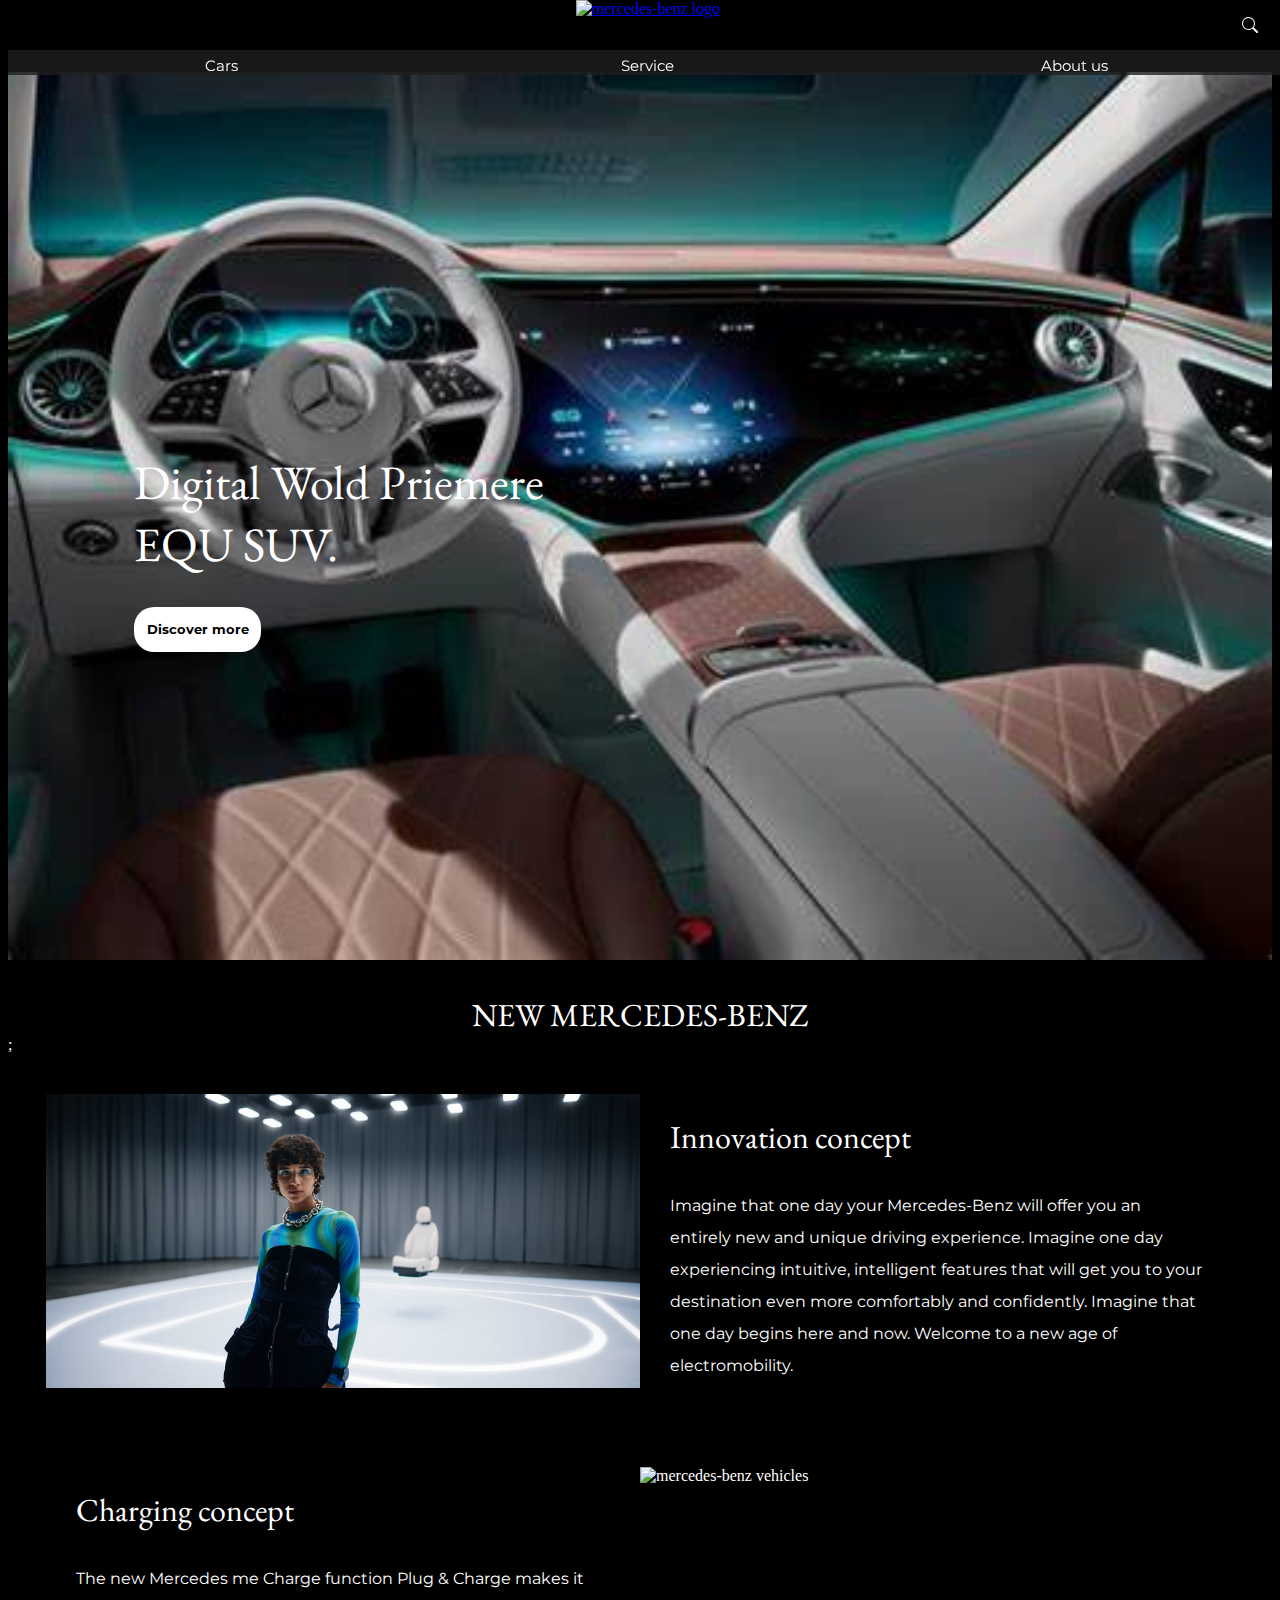
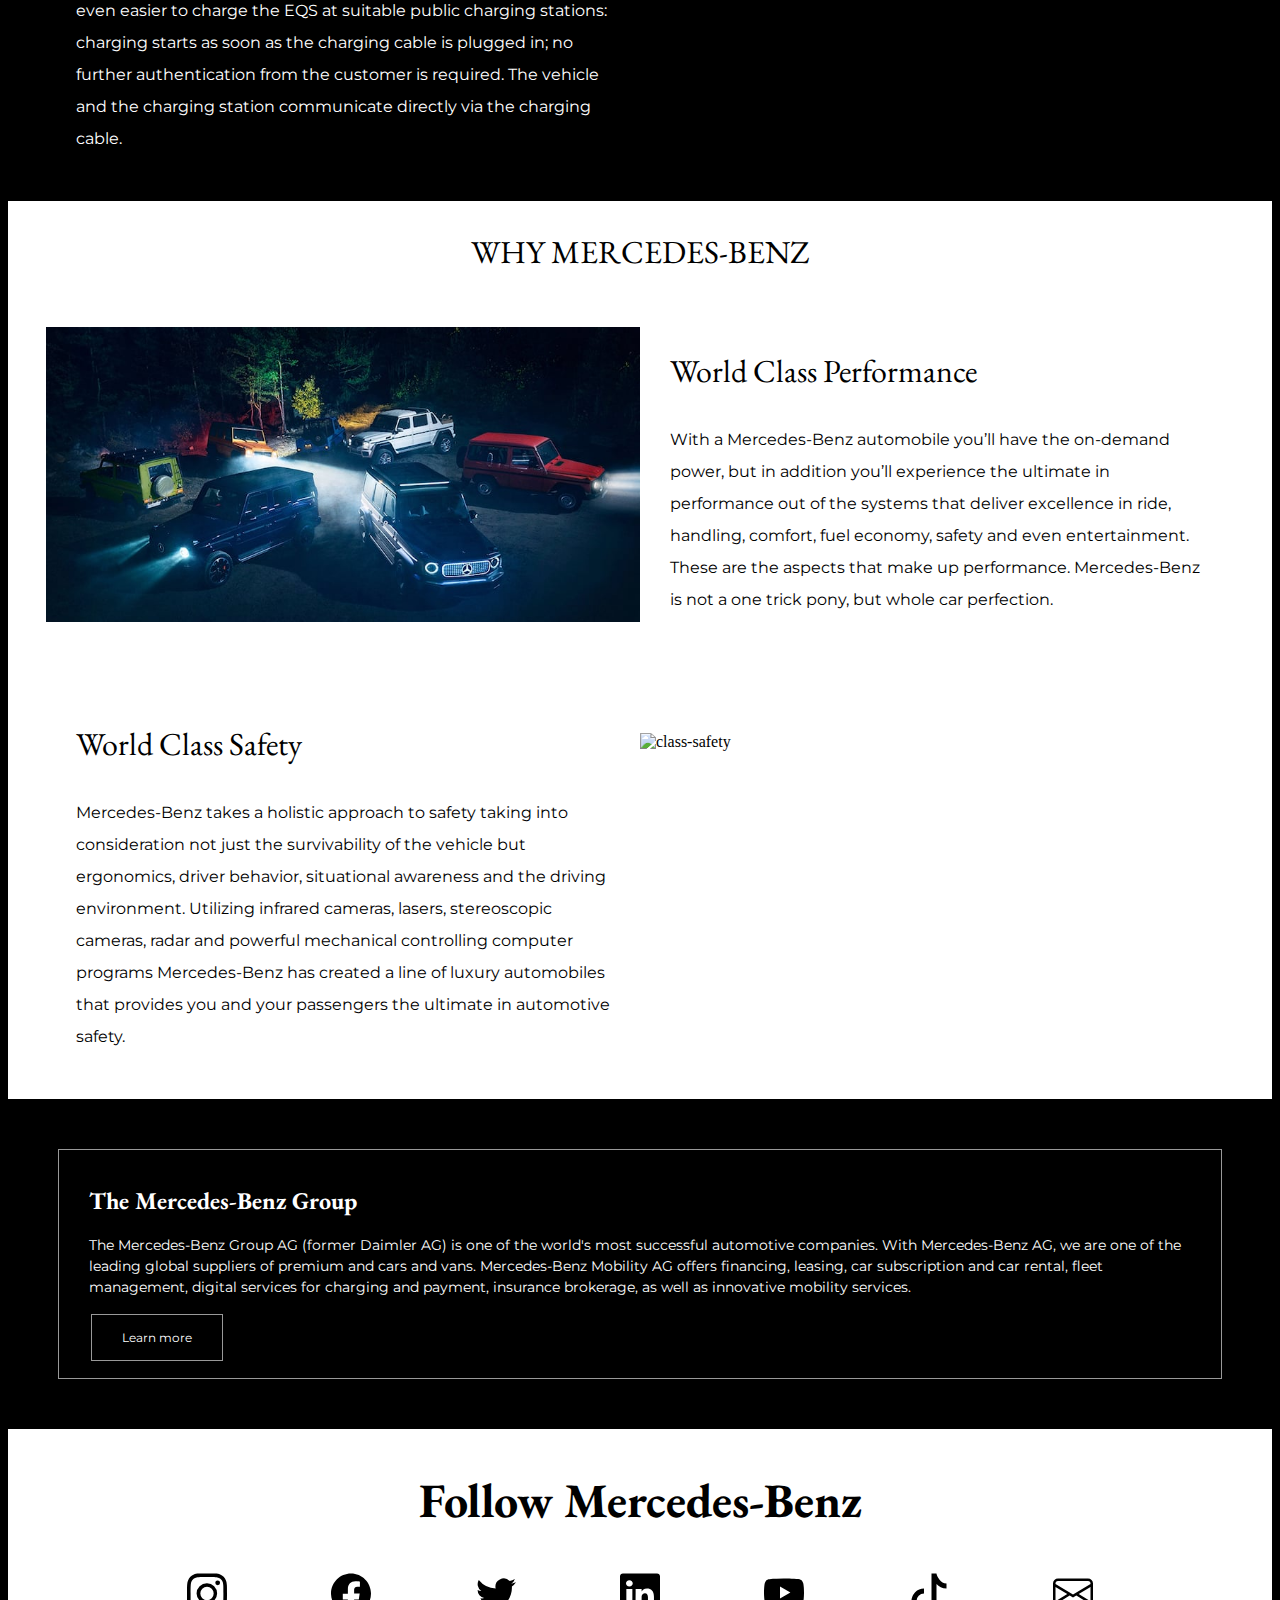
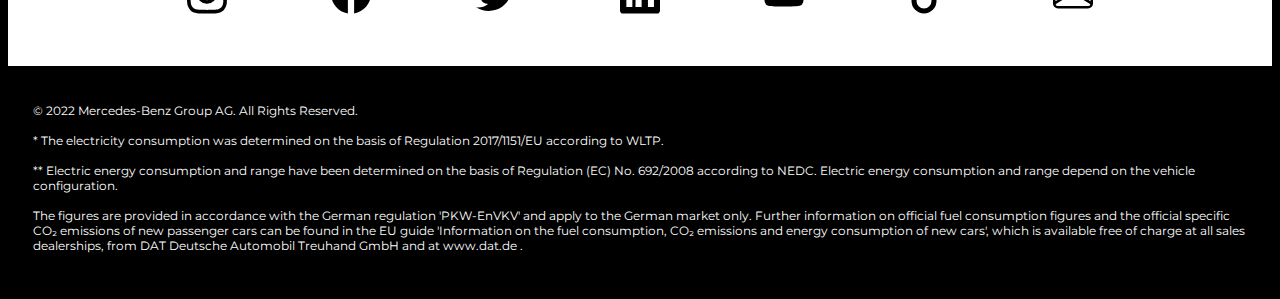
==== commit a58f25a5: "media query" ====
--- a/index.html
+++ b/index.html
@@ -19,7 +19,8 @@
   </head>
   <body>
     <!--header-->
-    <header>
+    <script src="/JS/menu.js"></script>
+    <header class="navbar">
       <div>
         <a class="Logo" href="../index.html"
           ><img src="picture/logo.png" alt="mercedes-benz logo"
@@ -32,27 +33,44 @@
               id="site-search"
               placeholder="search"
             />
-            <a href="#" class="search_icon">
-              <svg
-                xmlns="http://www.w3.org/2000/svg"
-                width="16"
-                height="16"
-                fill="currentColor"
-                class="bi bi-search"
-                viewBox="0 0 16 16"
-              >
-                <path
-                  d="M11.742 10.344a6.5 6.5 0 1 0-1.397 1.398h-.001c.03.04.062.078.098.115l3.85 3.85a1 1 0 0 0 1.415-1.414l-3.85-3.85a1.007 1.007 0 0 0-.115-.1zM12 6.5a5.5 5.5 0 1 1-11 0 5.5 5.5 0 0 1 11 0z"
-                />
-              </svg>
-            </a>
+
+            <svg
+              xmlns="http://www.w3.org/2000/svg"
+              width="16"
+              height="16"
+              fill="white"
+              class="bi bi-search"
+              viewBox="0 0 16 16"
+            >
+              <path
+                d="M11.742 10.344a6.5 6.5 0 1 0-1.397 1.398h-.001c.03.04.062.078.098.115l3.85 3.85a1 1 0 0 0 1.415-1.414l-3.85-3.85a1.007 1.007 0 0 0-.115-.1zM12 6.5a5.5 5.5 0 1 1-11 0 5.5 5.5 0 0 1 11 0z"
+              />
+            </svg>
           </form>
         </div>
       </div>
+      <input type="checkbox" id="toggler" />
+      <label for="toggler">
+        <svg
+          xmlns="http://www.w3.org/2000/svg"
+          width="25"
+          height="25"
+          fill="currentColor"
+          class="bi bi-list"
+          viewBox="0 0 16 16"
+        >
+          <path
+            fill-rule="evenodd"
+            d="M2.5 12a.5.5 0 0 1 .5-.5h10a.5.5 0 0 1 0 1H3a.5.5 0 0 1-.5-.5zm0-4a.5.5 0 0 1 .5-.5h10a.5.5 0 0 1 0 1H3a.5.5 0 0 1-.5-.5zm0-4a.5.5 0 0 1 .5-.5h10a.5.5 0 0 1 0 1H3a.5.5 0 0 1-.5-.5z"
+          />
+        </svg>
+      </label>
       <menu>
-        <li><a href="HTML/cars.html">Cars</a></li>
-        <li><a href="HTML/service.html">Service</a></li>
-        <li><a href="HTML/about.html">About us</a></li>
+        <ul class="list">
+          <li><a href="HTML/cars.html">Cars</a></li>
+          <li><a href="HTML/service.html">Service</a></li>
+          <li><a href="HTML/about.html">About us</a></li>
+        </ul>
       </menu>
     </header>
     <!--main-->
@@ -63,7 +81,7 @@
           EQU SUV.
         </h1>
         <img
-          src="https://www.mercedes-benz.com/en/vehicles/passenger-cars/eqs-suv/_jcr_content/root/slider/sliderchilditems/slideritem/image/MQ7-0-image-20220916083912/01-mercedes-benz-eqs-suv-livestream-3400x1440.jpeg"
+          src="picture/home/1.webp"
           alt="mercedes-benz"
           style="width: 100%; height: auto"
         />
@@ -74,7 +92,7 @@
         ;
         <article class="home-A">
           <img
-            src="https://www.mercedes-benz.com/en/_jcr_content/root/teasertiles/parsys/teasertilesitem/image/MQ6-0-image-20220722085147/mercedes-benz-home-teaser-eq-drivetrain-2784x1570-08-2022.jpeg"
+            src="picture/home/innovation.jpg"
             alt="mercedes-benz innovation"
           />
           <div>
@@ -134,7 +152,7 @@
               safety.
             </p>
           </div>
-          <img src="picture/home/Class-safety.png" alt="class-safety" />
+          <img src="picture/home/Class-safety.webp" alt="class-safety" />
         </article>
       </section>
     </main>
--- a/CSS/test.css
+++ b/CSS/test.css
@@ -86,19 +86,23 @@
 .search_form:hover {
   background-color: rgb(var(--main-input-color));
 }
-menu {
+menu{
+  padding: 0;
+  margin: 0;
+}
+menu ul {
   display: grid;
   grid-template-columns: repeat(3, 1fr);
   padding: 0;
   justify-items: center;
 }
-menu li {
+menu ul li {
 list-style-type: none;
 }
-menu li:hover {
+menu ul li:hover {
   text-decoration: underline;
 }
-menu li a {
+menu ul li a {
   text-decoration: none;
   font-family: 'Montserrat', sans-serif;
   color: var(--main-c-color);
@@ -576,3 +580,48 @@
   color: var(--main-c-color);
   padding: 2%;
 }
+@media screen and (max-width: 70em) {
+
+ menu {
+  width: 100%;
+  max-height: 0;
+  overflow: hidden;
+  padding: 0;
+ }
+ .list {
+  display: flex;
+  flex-direction: column;
+  align-items: center;
+  padding: 20px;
+  justify-content: center;
+  width: 100%;
+  max-height: 100%;
+  overflow: hidden;
+ }
+ .list li {
+  padding: 2%;
+ }
+ .navbar label {
+display: inline-flex;
+align-items: center;
+cursor: pointer;
+ }
+ header label {
+  margin: 30px;
+ }
+ header label svg{
+  fill: white;
+}
+ #toggler:checked ~ menu{
+  max-height: 100%;
+ }
+}
+header input {
+  height: 0;
+}
+header label svg{
+  color: transparent;
+}
+header label {
+  height: 0;
+}
